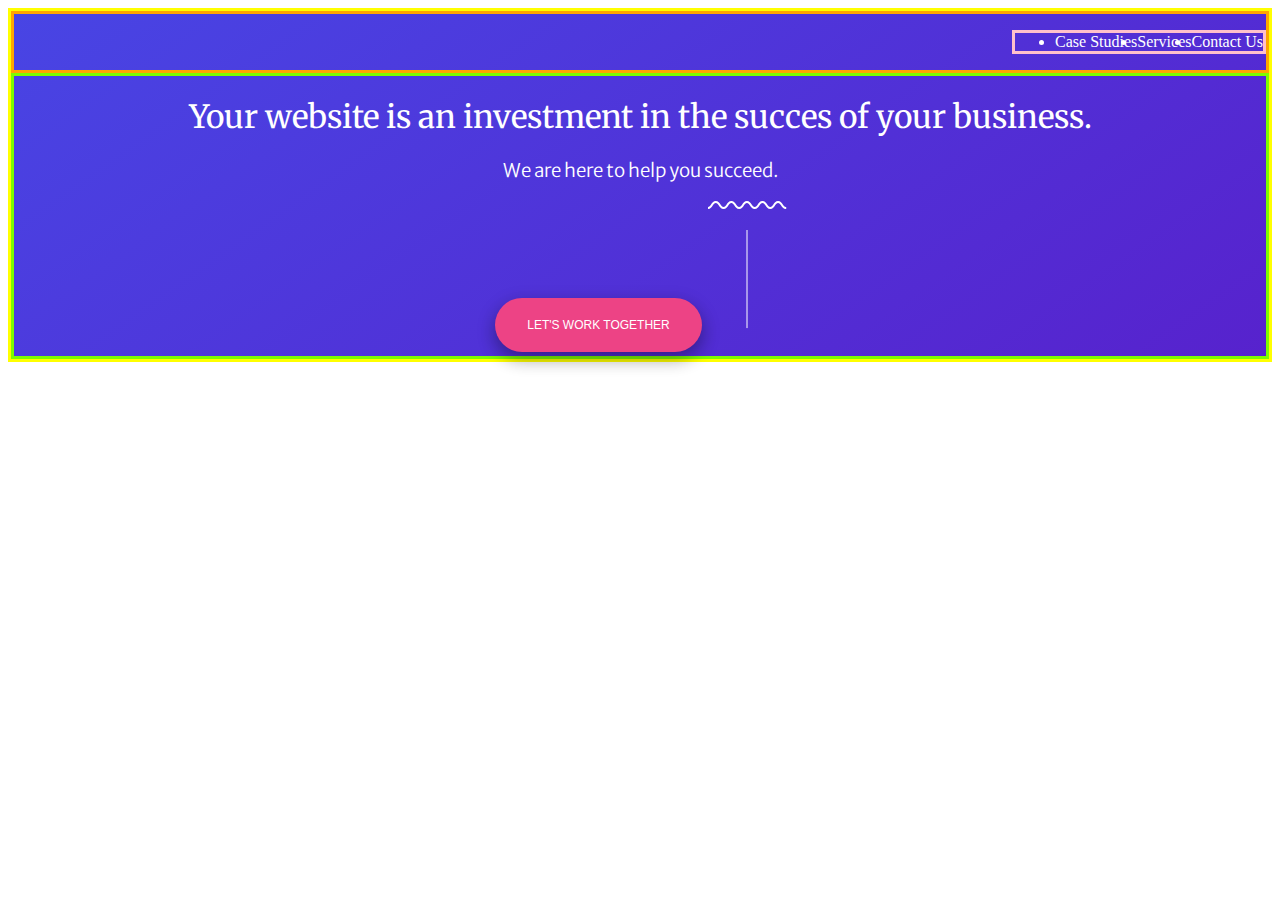
==== index.html @ 601d2683 "header-styling" ====
<!DOCTYPE html>
<html lang="en">
<head>
    <meta charset="UTF-8">
    <link rel="stylesheet" href="styles.css">
</head>
<body>
<header class="header-outer-container">
    <nav class="header-nav-inner-container">
        <ul>
            <li>Case Studies</li>
            <li>Services</li>
            <li>Contact Us</li>
        </ul>
    </nav>
    <div class="header-title-inner-container">
        <h1> Your website is an investment in the succes of your business.</h1>
        <h3> We are here to help you succeed.</h3>
        <button>Let's work together</button>
        <img src="assets-for-concept/squiggle_line_stripe.svg">
    </div>
</header>

</body>
</html>
---- styles.css ----
/* Paars #5722CD;
Blauw #4845E4;
Roze #ED4385;
Zwart #0C0C0C (voor standaard tekst);
Lichtpaars #F2F0FF (voor de grote zwevende woorden, zoals "hello" en "services") Uitzonderingen:
Lichtgrijs #F3F6F9 (voor de achtergrond van de projecten)
Grijs #7A7A7A (voor de service-tegel tekst);
////////////////////////*/
@import url('https://fonts.googleapis.com/css2?family=Merriweather+Sans:wght@300&family=Merriweather:wght@300;400&family=Roboto:wght@100;300;400;500;700&display=swap');

* {
    box-sizing: border-box;
}
/* -------------------------- G L O B A L ------------------------ */
h1 {
    font-family: 'Merriweather', serif;
    font-weight: 400;
}

h3 {
    font-family: Merriweather Sans, sans-serif;
    font-weight: 300;
}
text {
    font-family: 'Roboto', sans-serif;
}

button {
    background-color: #ED4385;
    color: white;
    text-transform: uppercase;
    text-align: center;
    text-decoration: none;
    font-size: 12px;
    border: none;
    border-radius: 50px;
    box-shadow: 0 8px 16px 0 rgba(0,0,0,0.2), 0 6px 20px 0 rgba(0,0,0,0.19);
    padding: 20px 32px;
    margin: 4px 2px;
    display: inline-block;
    cursor: pointer;
}

button:hover {
    background-color: white;
    color: #ED4385;
}
/* ----------------------------- A R E A S -------------------------*/
/* ------------ header/nav -------------*/

header {
    background: linear-gradient(145deg, rgba(72,69,228,1) 0%, rgba(87,34,205,1) 100%);
    width: 100%;
    border: solid yellow;
}

nav {
    color: white;

    display: flex;
    flex-direction: column;
    justify-content: center;
    align-items: flex-end;
    border: solid orange;
}

ul {
    display: flex;
    flex-direction: row;
    justify-content: space-around;
    border:solid pink;
}
.header-title-inner-container {
    text-align: center;
    color: white;
    border: solid lawngreen;
}

/* ------------ introduction -------------*/


/* ------------ projects -------------*/


/* ------------ services -------------*/


/* ------------ form -------------*/


/* ------------ footer -------------*/


/* ------------------------------- Media Queries -------------------------------- */
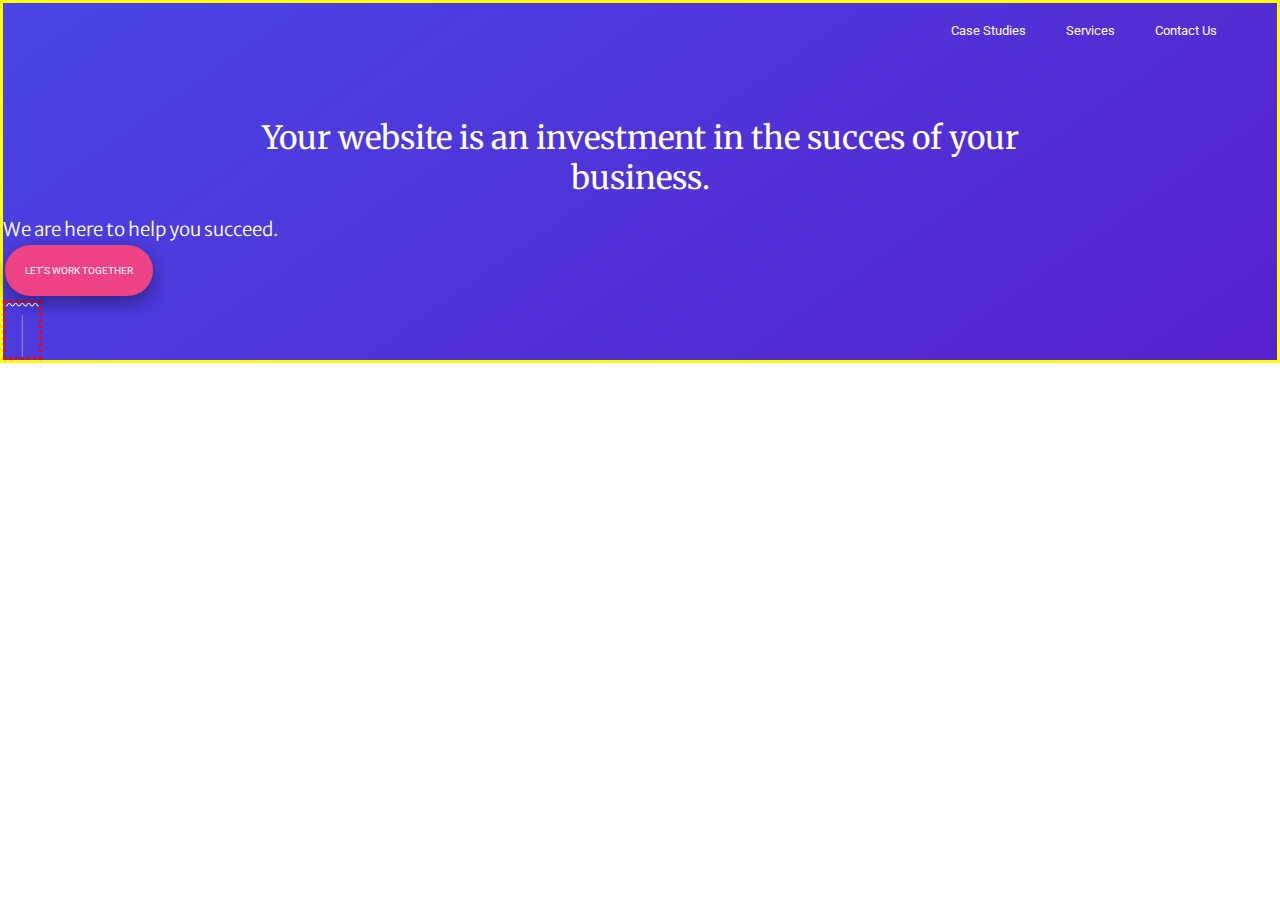
==== commit dd2a1294: "nav-done" ====
--- a/index.html
+++ b/index.html
@@ -8,16 +8,17 @@
 <header class="header-outer-container">
     <nav class="header-nav-inner-container">
         <ul>
-            <li>Case Studies</li>
-            <li>Services</li>
-            <li>Contact Us</li>
+            <li><a href="#case-studies"> Case Studies </a></li>
+            <li><a href="#services"> Services </a></li>
+            <li><a href="#contact"> Contact Us </a></li>
         </ul>
     </nav>
     <div class="header-title-inner-container">
         <h1> Your website is an investment in the succes of your business.</h1>
         <h3> We are here to help you succeed.</h3>
-        <button>Let's work together</button>
-        <img src="assets-for-concept/squiggle_line_stripe.svg">
+        <button><a href="#work-together-form"> Let's work together </a></button>
+
+        <img class="squiggle" src="assets-for-concept/squiggle_line_stripe.svg" alt="squiggle line with vertical stripe underneath">
     </div>
 </header>
 
--- a/styles.css
+++ b/styles.css
@@ -10,19 +10,21 @@
 
 * {
     box-sizing: border-box;
+    font-family: 'Roboto', Verdana, sans-serif;
+    margin: 0;
+    padding: 0;
 }
 /* -------------------------- G L O B A L ------------------------ */
 h1 {
-    font-family: 'Merriweather', serif;
+    font-family: 'Merriweather', Georgia, serif;
     font-weight: 400;
+    padding: 60px 20% 20px 20%;
+    text-align: center;
 }
 
 h3 {
-    font-family: Merriweather Sans, sans-serif;
+    font-family: Merriweather Sans, Verdana, sans-serif;
     font-weight: 300;
-}
-text {
-    font-family: 'Roboto', sans-serif;
 }
 
 button {
@@ -35,15 +37,13 @@
     border: none;
     border-radius: 50px;
     box-shadow: 0 8px 16px 0 rgba(0,0,0,0.2), 0 6px 20px 0 rgba(0,0,0,0.19);
-    padding: 20px 32px;
     margin: 4px 2px;
     display: inline-block;
     cursor: pointer;
 }
 
 button:hover {
-    background-color: white;
-    color: #ED4385;
+    background-color: rgba(237, 67, 133, 0.5);
 }
 /* ----------------------------- A R E A S -------------------------*/
 /* ------------ header/nav -------------*/
@@ -54,26 +54,47 @@
     border: solid yellow;
 }
 
-nav {
-    color: white;
-
-    display: flex;
-    flex-direction: column;
-    justify-content: center;
-    align-items: flex-end;
-    border: solid orange;
-}
+/*nav {*/
+/*    color: white;*/
+/*    display: flex;*/
+/*    flex-direction: column;*/
+/*    justify-content: center;*/
+/*    align-items: flex-end;*/
+/*    border: solid orange;*/
+/*}*/
 
 ul {
     display: flex;
     flex-direction: row;
-    justify-content: space-around;
-    border:solid pink;
+    justify-content: flex-end;
+    list-style-type: none;
+    padding-right: 40px;
+    /*border: solid orchid;*/
 }
+a {
+    color: white;
+    text-decoration: none;
+    font-size: smaller;
+    display: flex;
+    flex-direction: column;
+    justify-content: space-between;
+    padding: 20px;
+    /*border: dotted deepskyblue;*/
+}
+
 .header-title-inner-container {
-    text-align: center;
+
     color: white;
-    border: solid lawngreen;
+    /*border: solid lawngreen;*/
+}
+
+.squiggle {
+    display: flex;
+    flex-direction: column;
+    align-content: center;
+    max-height: 60px;
+    max-width: 80px;
+    border: dotted red;
 }
 
 /* ------------ introduction -------------*/
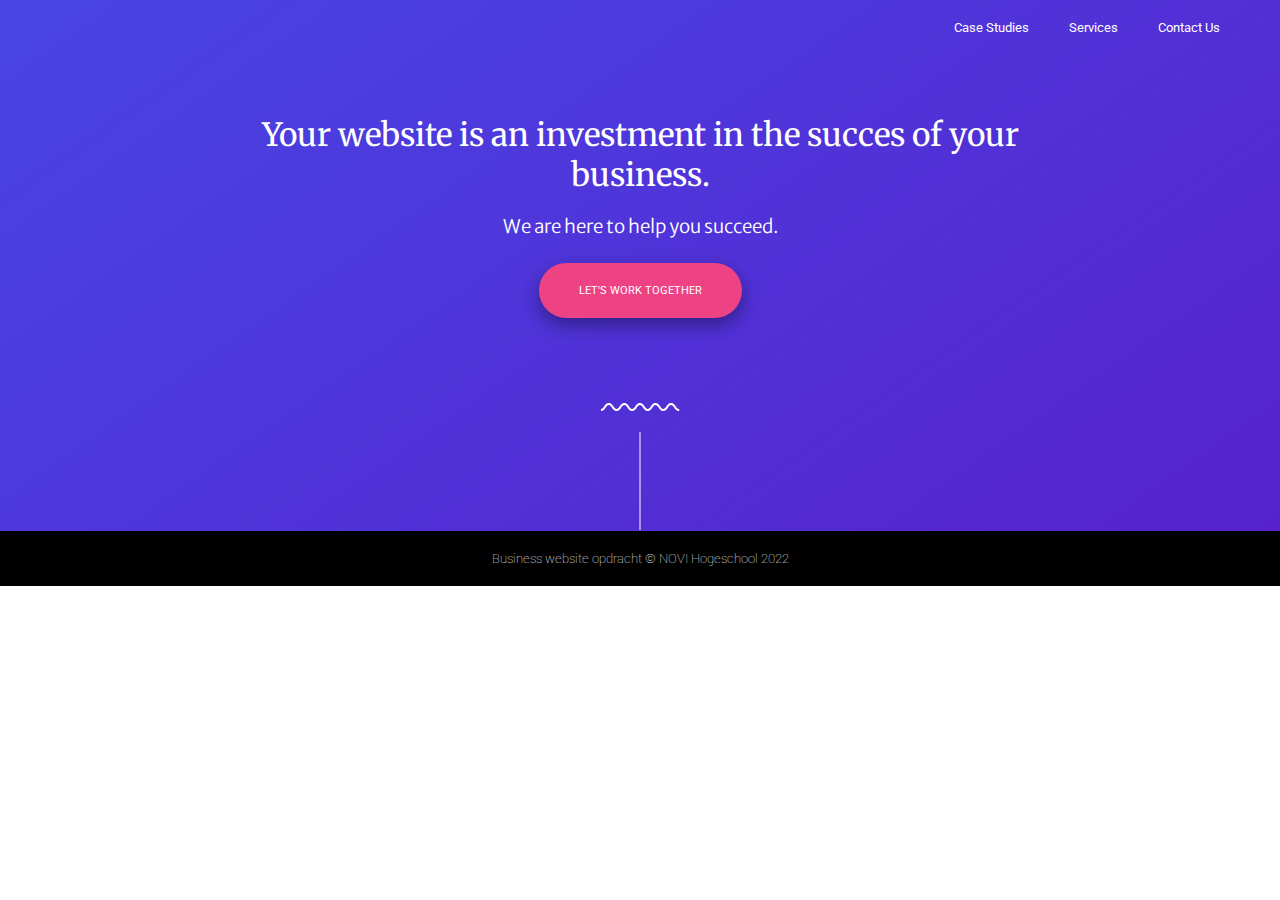
==== commit d7459c50: "footer-done" ====
--- a/index.html
+++ b/index.html
@@ -17,10 +17,12 @@
         <h1> Your website is an investment in the succes of your business.</h1>
         <h3> We are here to help you succeed.</h3>
         <button><a href="#work-together-form"> Let's work together </a></button>
-
         <img class="squiggle" src="assets-for-concept/squiggle_line_stripe.svg" alt="squiggle line with vertical stripe underneath">
     </div>
 </header>
 
+<main>
+   <footer>Business website opdracht © NOVI Hogeschool 2022</footer>
+</main>
 </body>
 </html>--- a/styles.css
+++ b/styles.css
@@ -6,7 +6,7 @@
 Lichtgrijs #F3F6F9 (voor de achtergrond van de projecten)
 Grijs #7A7A7A (voor de service-tegel tekst);
 ////////////////////////*/
-@import url('https://fonts.googleapis.com/css2?family=Merriweather+Sans:wght@300&family=Merriweather:wght@300;400&family=Roboto:wght@100;300;400;500;700&display=swap');
+@import url('https://fonts.googleapis.com/css2?family=Merriweather+Sans:wght@200;300&family=Merriweather:wght@300;400&family=Roboto:wght@100;300;400;500;700&display=swap');
 
 * {
     box-sizing: border-box;
@@ -24,7 +24,8 @@
 
 h3 {
     font-family: Merriweather Sans, Verdana, sans-serif;
-    font-weight: 300;
+    font-weight: 200;
+    text-align: center;
 }
 
 button {
@@ -33,13 +34,13 @@
     text-transform: uppercase;
     text-align: center;
     text-decoration: none;
-    font-size: 12px;
+    border-radius: 50px;
     border: none;
-    border-radius: 50px;
     box-shadow: 0 8px 16px 0 rgba(0,0,0,0.2), 0 6px 20px 0 rgba(0,0,0,0.19);
-    margin: 4px 2px;
-    display: inline-block;
+    margin: 25px;
+    padding: 1px 20px;
     cursor: pointer;
+    /*border: dotted lightseagreen;*/
 }
 
 button:hover {
@@ -51,7 +52,7 @@
 header {
     background: linear-gradient(145deg, rgba(72,69,228,1) 0%, rgba(87,34,205,1) 100%);
     width: 100%;
-    border: solid yellow;
+    /*border: solid yellow;*/
 }
 
 /*nav {*/
@@ -71,6 +72,7 @@
     padding-right: 40px;
     /*border: solid orchid;*/
 }
+
 a {
     color: white;
     text-decoration: none;
@@ -83,18 +85,16 @@
 }
 
 .header-title-inner-container {
-
     color: white;
+    display: flex;
+    flex-direction: column;
+    align-items: center;
     /*border: solid lawngreen;*/
 }
 
 .squiggle {
-    display: flex;
-    flex-direction: column;
-    align-content: center;
-    max-height: 60px;
-    max-width: 80px;
-    border: dotted red;
+    margin-top: 60px;
+    /*border: dotted red;*/
 }
 
 /* ------------ introduction -------------*/
@@ -110,6 +110,13 @@
 
 
 /* ------------ footer -------------*/
-
+footer {
+    background-color: black;
+    color: white;
+    text-align: center;
+    font-size: small;
+    font-weight: 100;
+    padding: 20px
+}
 
 /* ------------------------------- Media Queries -------------------------------- */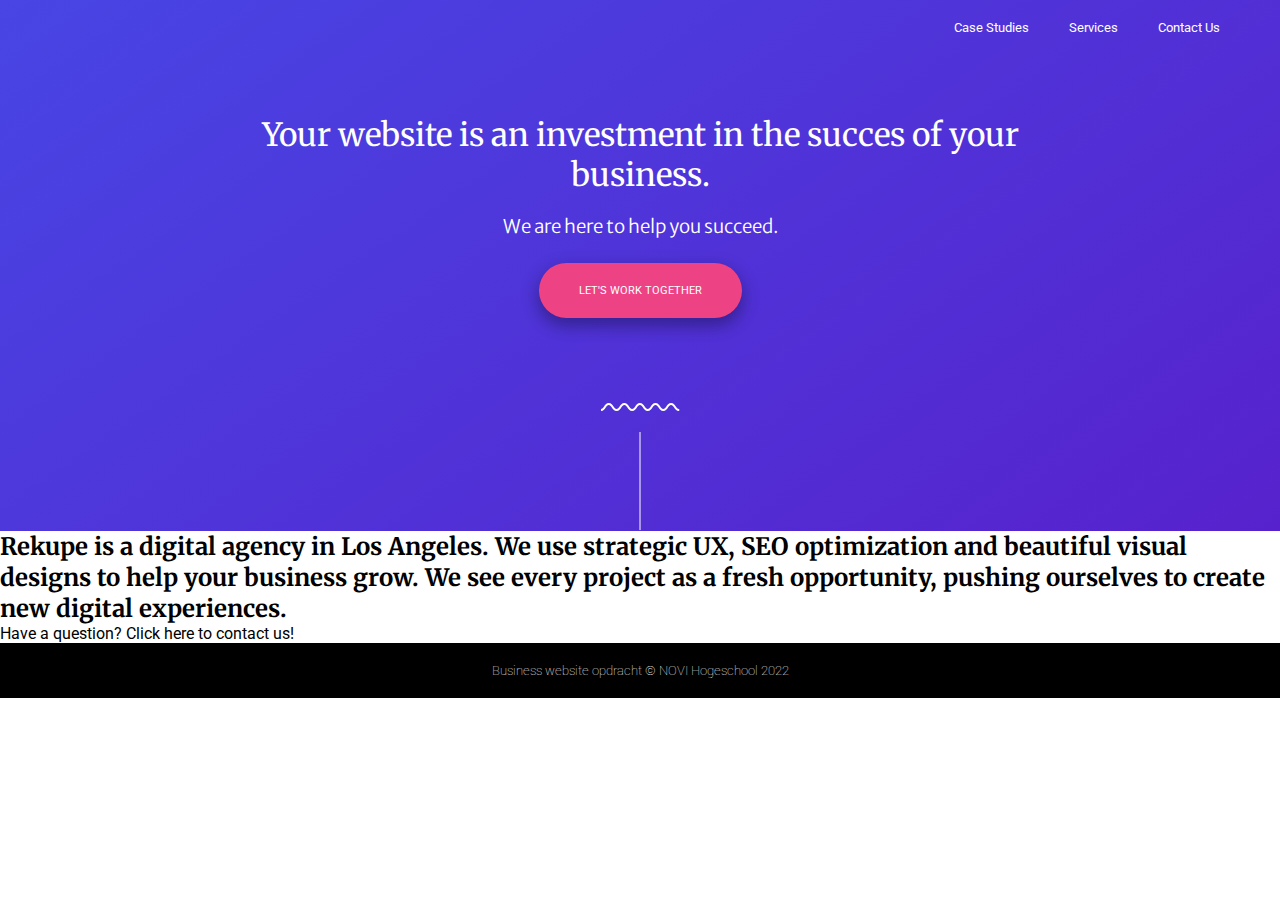
==== commit 30584806: "hello" ====
--- a/index.html
+++ b/index.html
@@ -8,20 +8,23 @@
 <header class="header-outer-container">
     <nav class="header-nav-inner-container">
         <ul>
-            <li><a href="#case-studies"> Case Studies </a></li>
-            <li><a href="#services"> Services </a></li>
-            <li><a href="#contact"> Contact Us </a></li>
+            <li><a class="a-nav" href="#case-studies"> Case Studies </a></li>
+            <li><a class="a-nav" href="#services"> Services </a></li>
+            <li><a class="a-nav" href="#contact"> Contact Us </a></li>
         </ul>
     </nav>
     <div class="header-title-inner-container">
         <h1> Your website is an investment in the succes of your business.</h1>
         <h3> We are here to help you succeed.</h3>
-        <button><a href="#work-together-form"> Let's work together </a></button>
+        <button type="button"><a class="a-nav" href="#work-together-form"> Let's work together </a></button>
         <img class="squiggle" src="assets-for-concept/squiggle_line_stripe.svg" alt="squiggle line with vertical stripe underneath">
     </div>
 </header>
 
 <main>
+    <section class="hello">
+       <h2>Rekupe is a digital agency in Los Angeles. We use strategic UX, SEO optimization and beautiful visual designs to help your business grow. We see every project as a fresh opportunity, pushing ourselves to create new digital experiences.</h2>  Have a question? Click here to contact us!
+    </section>
    <footer>Business website opdracht © NOVI Hogeschool 2022</footer>
 </main>
 </body>
--- a/styles.css
+++ b/styles.css
@@ -20,6 +20,10 @@
     font-weight: 400;
     padding: 60px 20% 20px 20%;
     text-align: center;
+}
+
+h2 {
+    font-family: 'Merriweather', Georgia, serif;
 }
 
 h3 {
@@ -73,7 +77,7 @@
     /*border: solid orchid;*/
 }
 
-a {
+.a-nav {
     color: white;
     text-decoration: none;
     font-size: smaller;
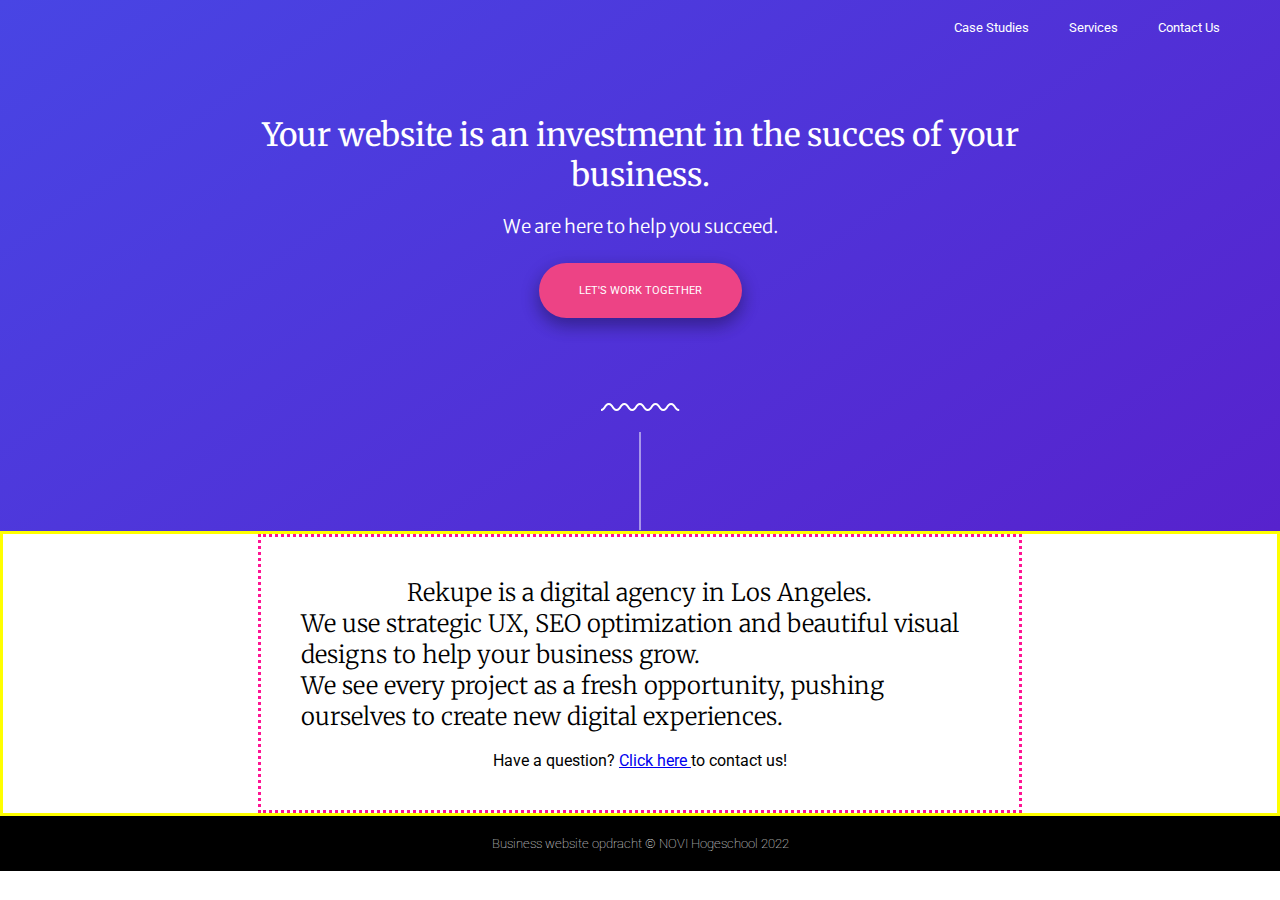
==== commit 1438c418: "hello-2" ====
--- a/index.html
+++ b/index.html
@@ -22,10 +22,20 @@
 </header>
 
 <main>
-    <section class="hello">
-       <h2>Rekupe is a digital agency in Los Angeles. We use strategic UX, SEO optimization and beautiful visual designs to help your business grow. We see every project as a fresh opportunity, pushing ourselves to create new digital experiences.</h2>  Have a question? Click here to contact us!
+    <section class="section-hello-outer-container">
+       <div class="section-hello-inner-container">
+           <h2>Rekupe is a digital agency in Los Angeles. </h2>
+           <h2>We use strategic UX, SEO optimization and beautiful visual designs to help your business grow.</h2>
+           <h2>We see every project as a fresh opportunity, pushing ourselves to create new digital experiences.</h2>
+           <br>
+           <p> Have a question?  <a href="contact">Click here </a>to contact us! </p>
+       </div>
     </section>
-   <footer>Business website opdracht © NOVI Hogeschool 2022</footer>
+
+
 </main>
+
+<footer>Business website opdracht © NOVI Hogeschool 2022</footer>
+
 </body>
 </html>--- a/styles.css
+++ b/styles.css
@@ -24,6 +24,7 @@
 
 h2 {
     font-family: 'Merriweather', Georgia, serif;
+    font-weight: 300;
 }
 
 h3 {
@@ -91,6 +92,7 @@
 .header-title-inner-container {
     color: white;
     display: flex;
+    flex-basis: 50%;
     flex-direction: column;
     align-items: center;
     /*border: solid lawngreen;*/
@@ -103,7 +105,22 @@
 
 /* ------------ introduction -------------*/
 
+.section-hello-outer-container {
+    display: flex;
+    flex-direction: row;
+    justify-content: center;
+    border: solid yellow;
+}
 
+.section-hello-inner-container {
+    display: flex;
+    flex-direction: column;
+    align-items: center;
+    flex-basis: 60%;
+    padding: 40px;
+    /*margin: 40px;*/
+    border: dotted deeppink;
+}
 /* ------------ projects -------------*/
 
 
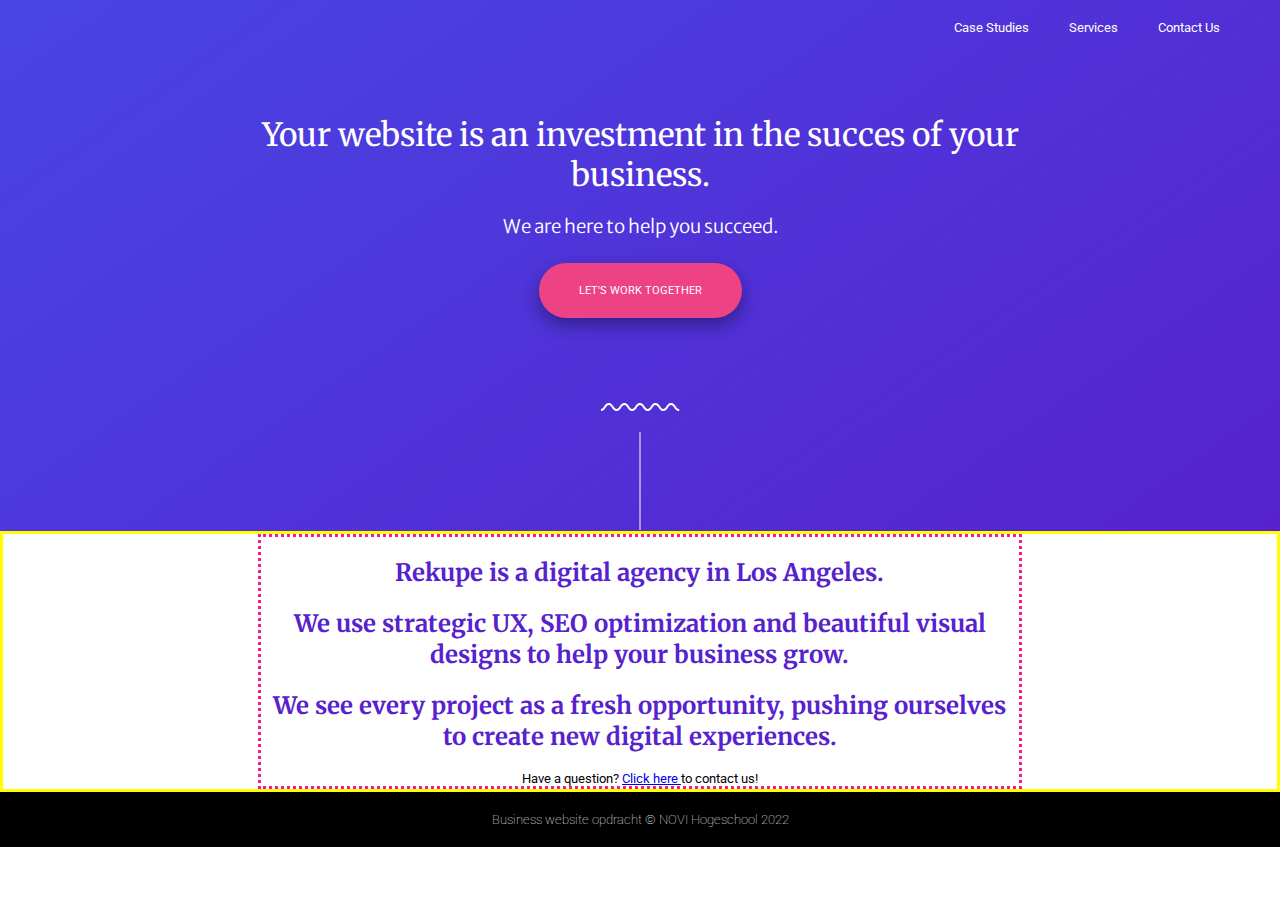
==== commit f6143aae: "hello-done" ====
--- a/index.html
+++ b/index.html
@@ -28,7 +28,7 @@
            <h2>We use strategic UX, SEO optimization and beautiful visual designs to help your business grow.</h2>
            <h2>We see every project as a fresh opportunity, pushing ourselves to create new digital experiences.</h2>
            <br>
-           <p> Have a question?  <a href="contact">Click here </a>to contact us! </p>
+           <p class="small-text"> Have a question?  <a href="contact">Click here </a>to contact us! </p>
        </div>
     </section>
 
--- a/styles.css
+++ b/styles.css
@@ -24,13 +24,25 @@
 
 h2 {
     font-family: 'Merriweather', Georgia, serif;
-    font-weight: 300;
+    font-weight: bold;
+    /*font-style: initial;*/
+    /*font-size: small;*/
+    text-align: center;
+    padding-top: 20px;
+
+    color: #5722CD;
 }
 
 h3 {
     font-family: Merriweather Sans, Verdana, sans-serif;
     font-weight: 200;
     text-align: center;
+}
+
+.small-text {
+    font-family: Roboto, Verdana, sans-serif;
+    /*font-weight: bold;*/
+    font-size: small;
 }
 
 button {
@@ -92,7 +104,7 @@
 .header-title-inner-container {
     color: white;
     display: flex;
-    flex-basis: 50%;
+    flex-basis: 60%;
     flex-direction: column;
     align-items: center;
     /*border: solid lawngreen;*/
@@ -117,7 +129,7 @@
     flex-direction: column;
     align-items: center;
     flex-basis: 60%;
-    padding: 40px;
+    /*padding: 40px;*/
     /*margin: 40px;*/
     border: dotted deeppink;
 }
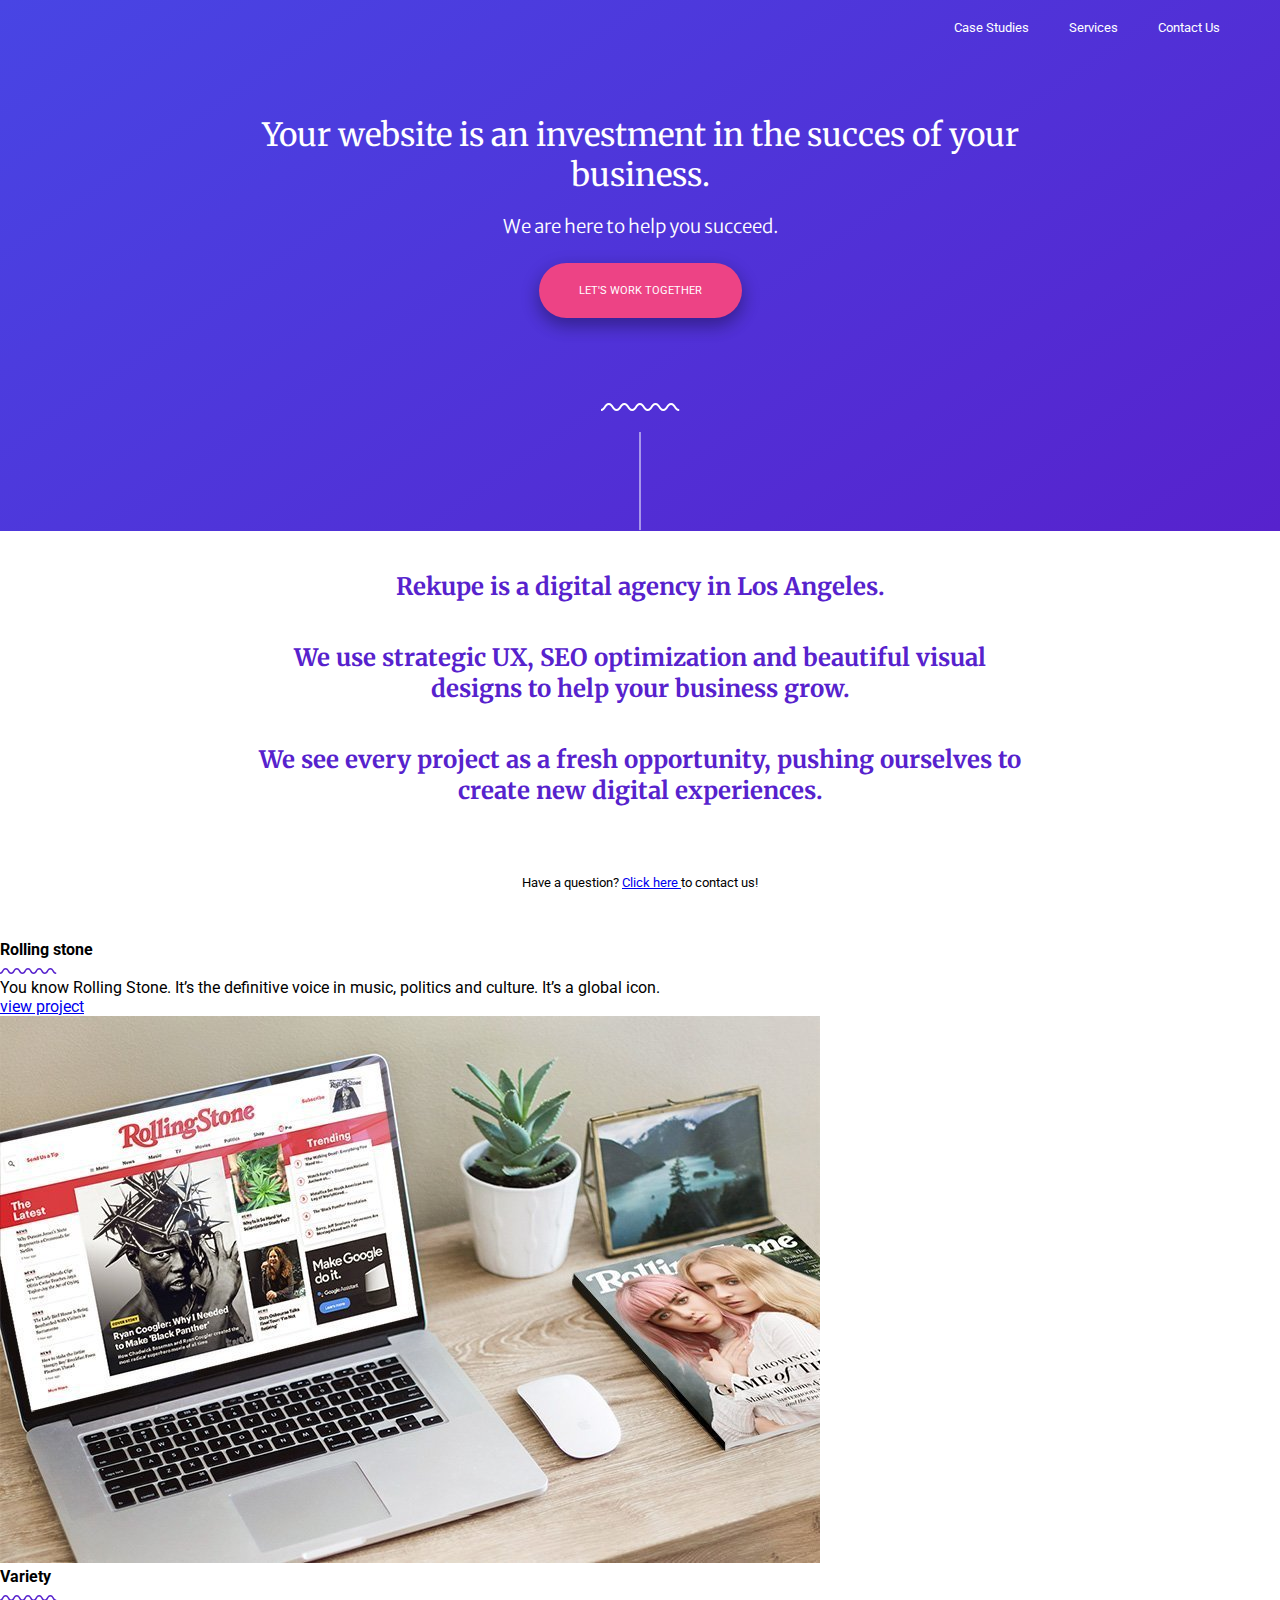
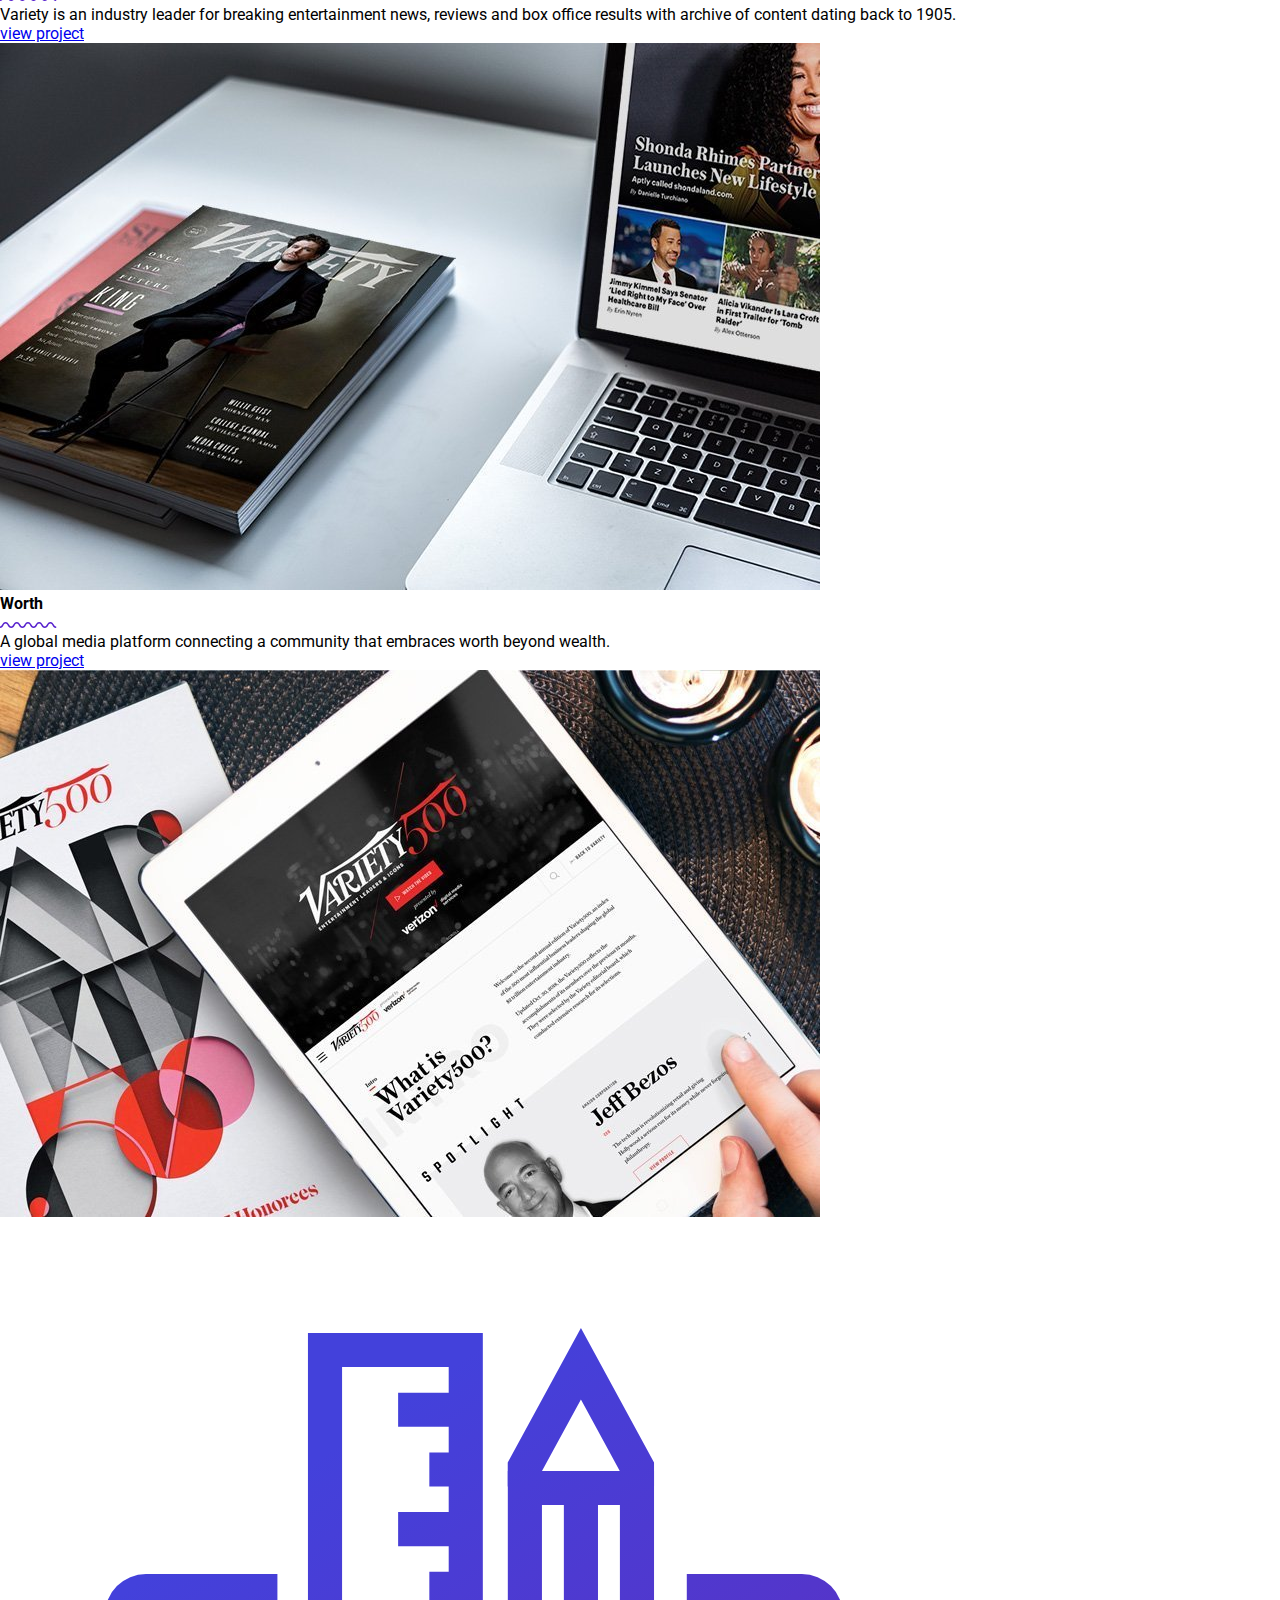
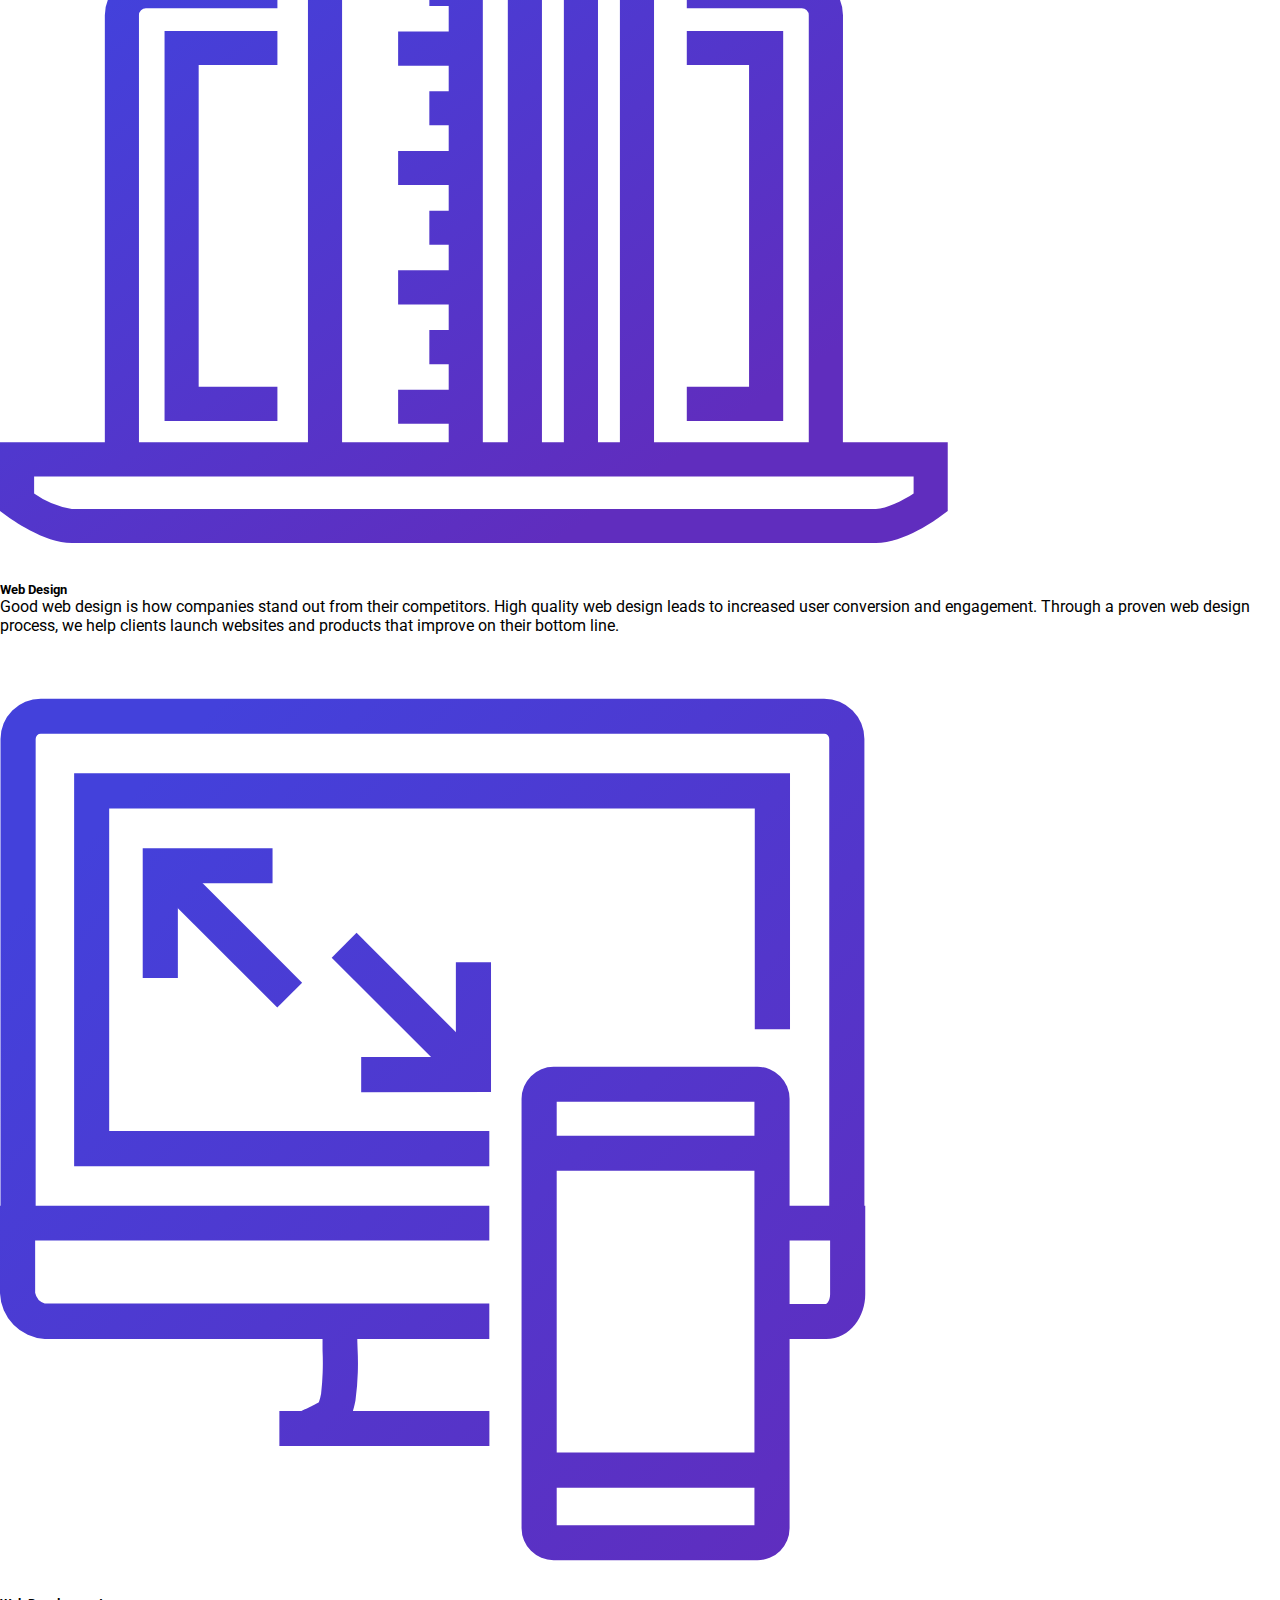
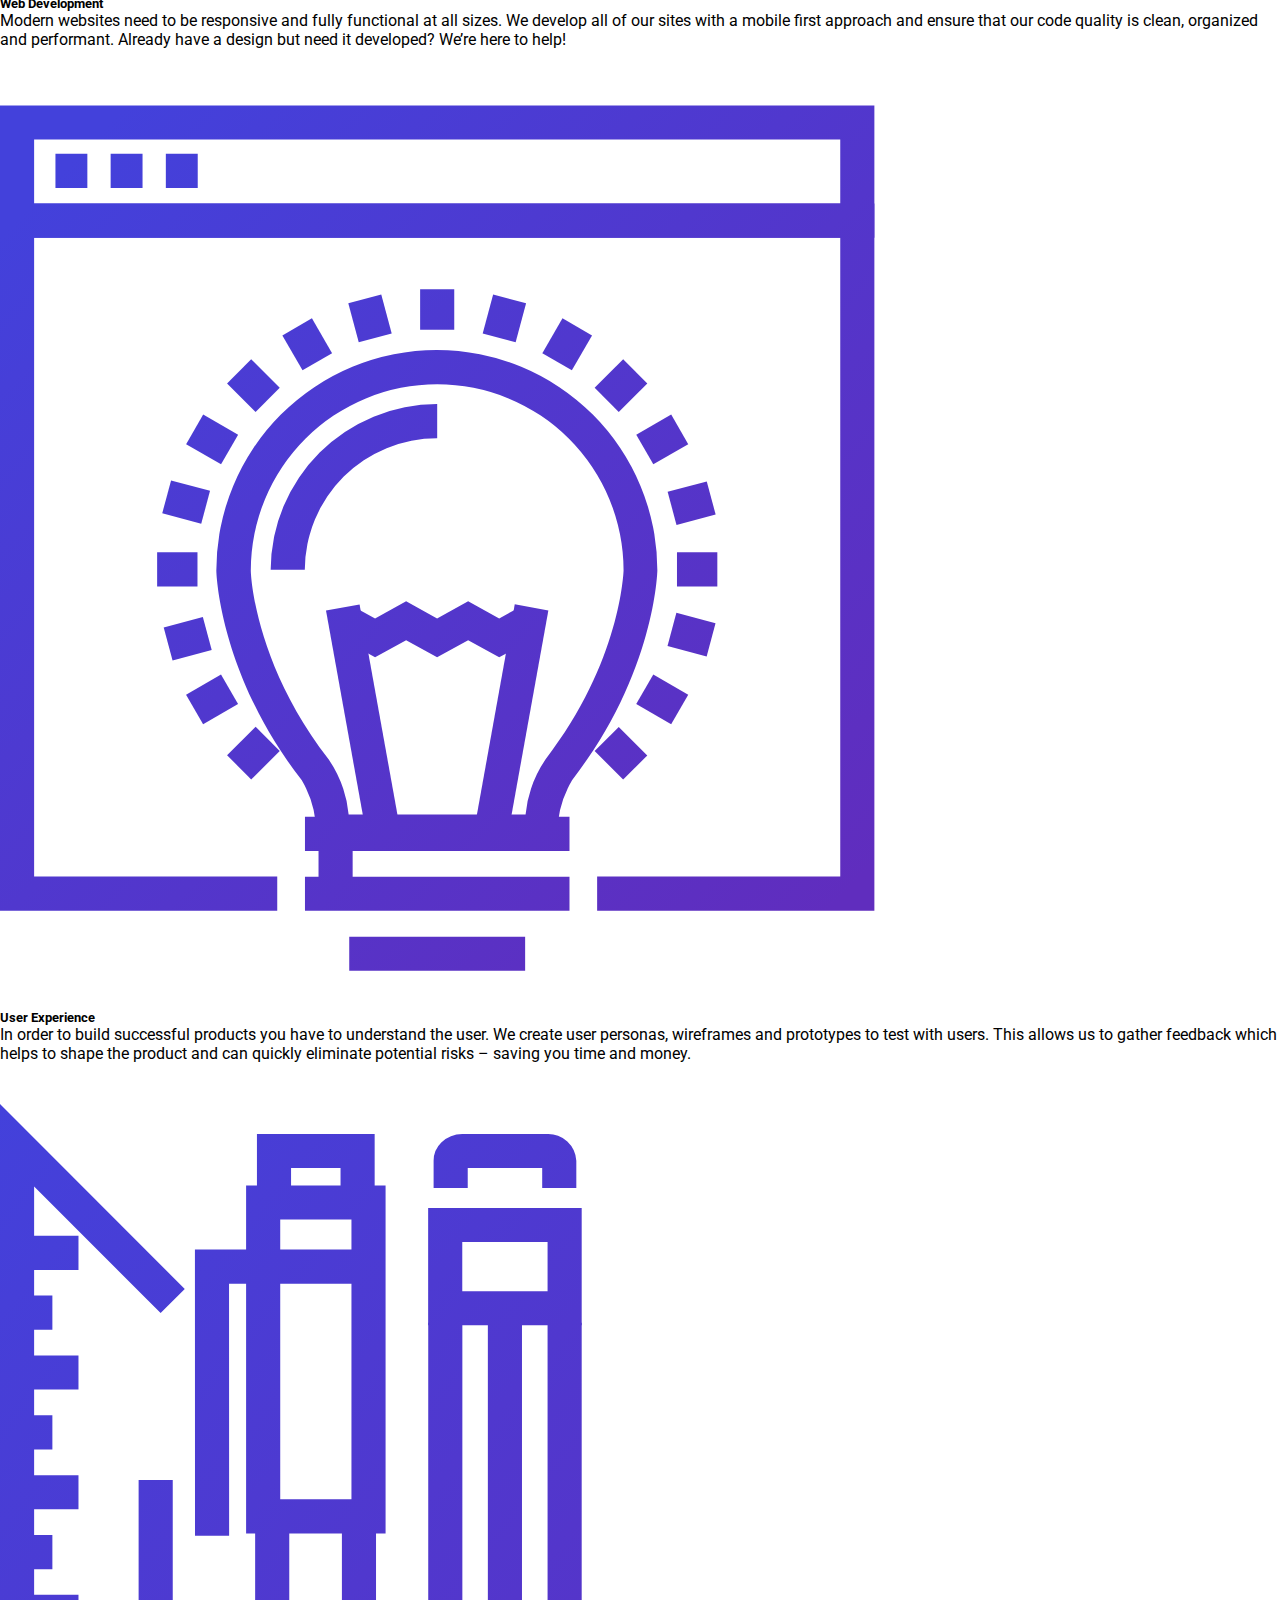
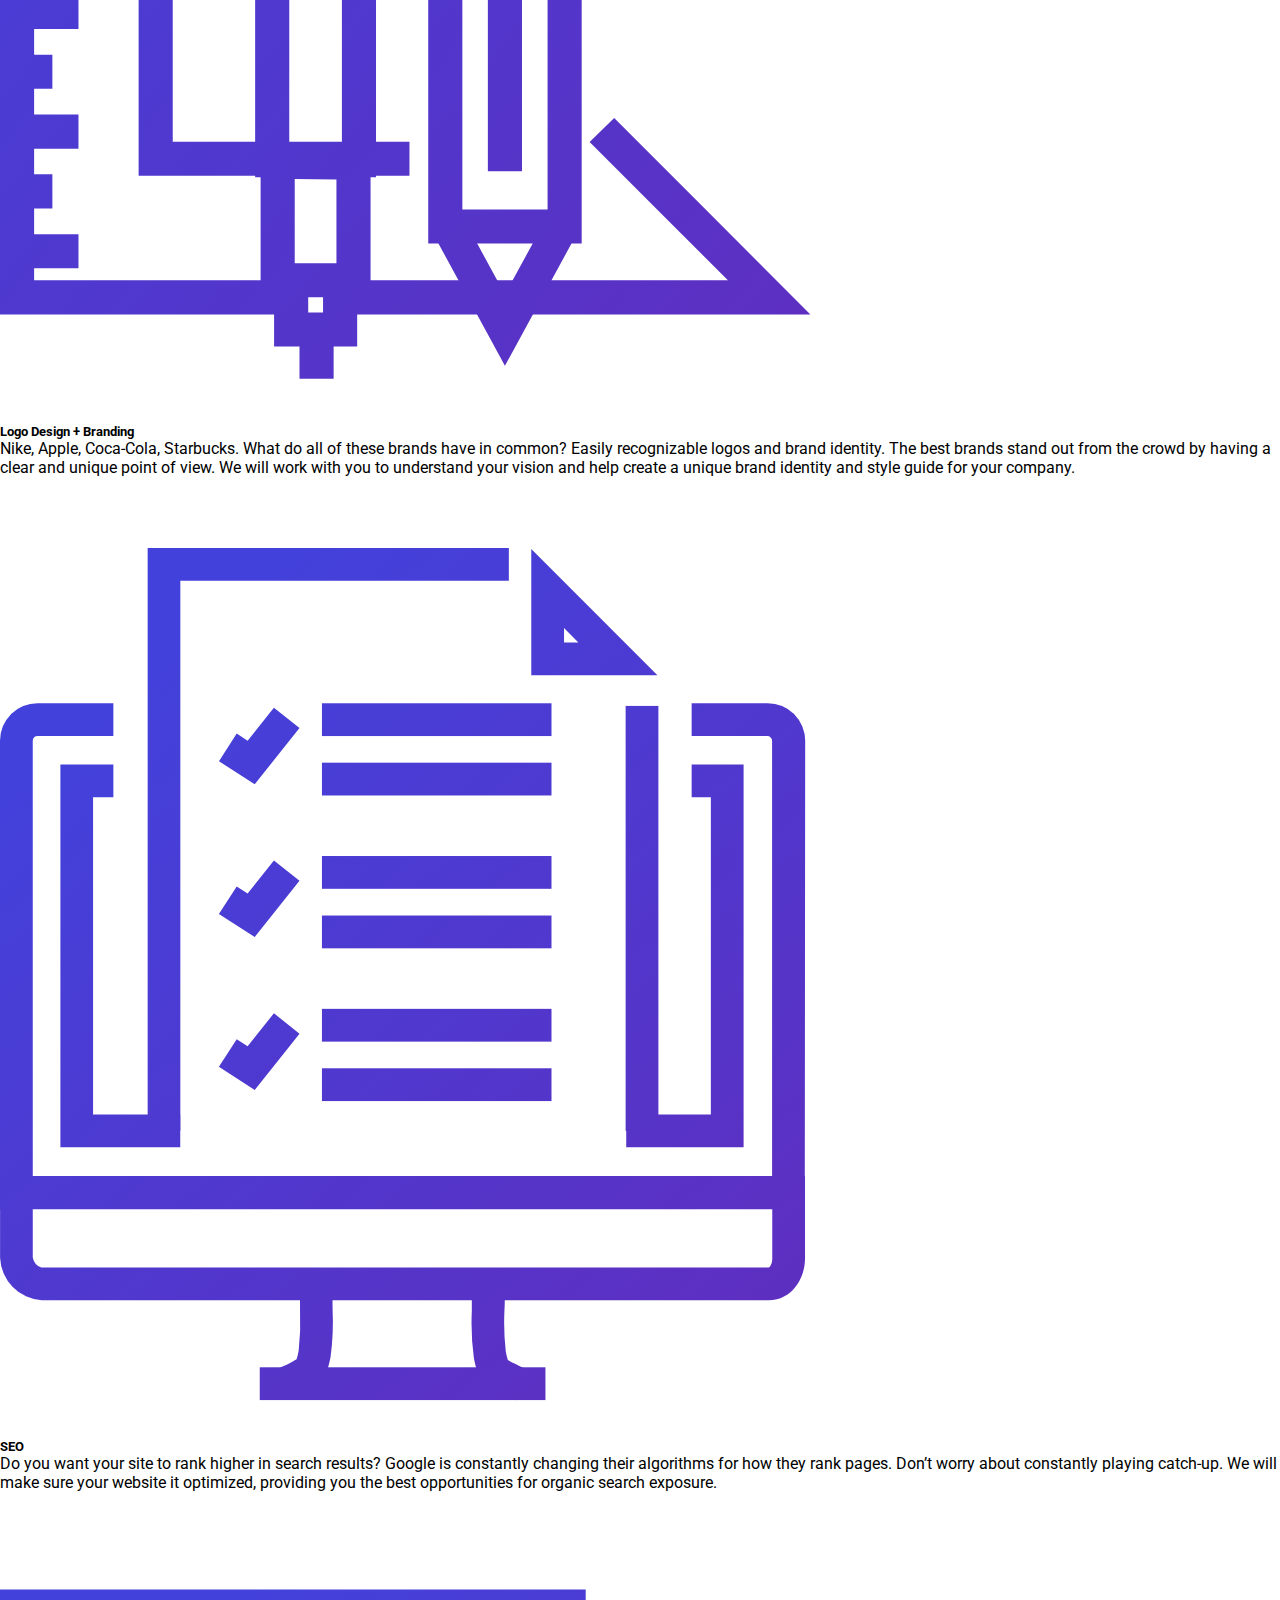
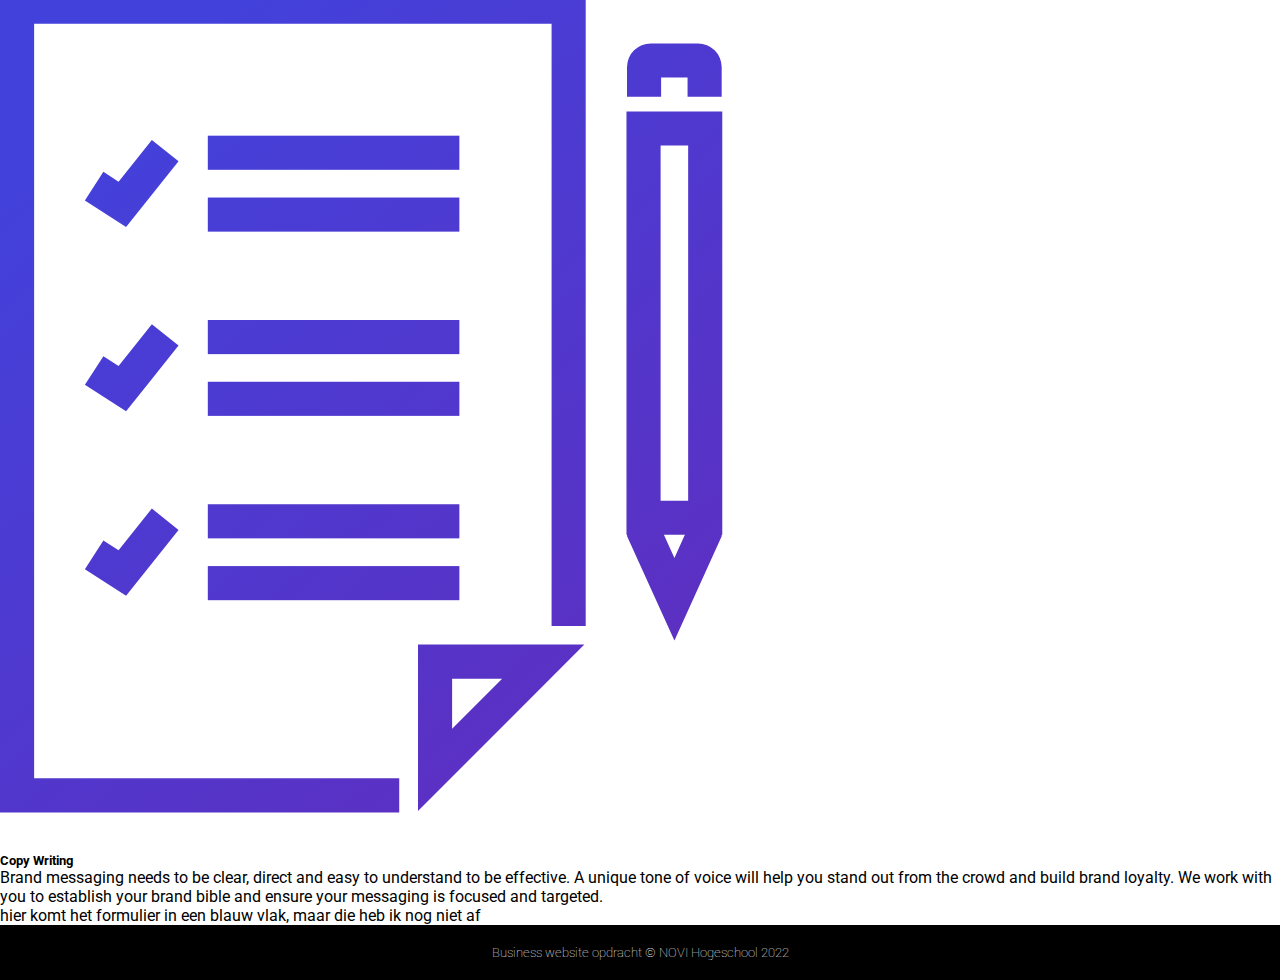
==== commit c8e7cb4f: "html-services-and-projects-done" ====
--- a/index.html
+++ b/index.html
@@ -3,6 +3,7 @@
 <head>
     <meta charset="UTF-8">
     <link rel="stylesheet" href="styles.css">
+    <title>Variety projects</title>
 </head>
 <body>
 <header class="header-outer-container">
@@ -16,11 +17,12 @@
     <div class="header-title-inner-container">
         <h1> Your website is an investment in the succes of your business.</h1>
         <h3> We are here to help you succeed.</h3>
-        <button type="button"><a class="a-nav" href="#work-together-form"> Let's work together </a></button>
+        <button type="button"><a class="a-nav" href="#contact"> Let's work together </a></button>
         <img class="squiggle" src="assets-for-concept/squiggle_line_stripe.svg" alt="squiggle line with vertical stripe underneath">
     </div>
 </header>
 
+<!--WITTE VLAK MET PAARSE TEKST EN EEN LINKJE ONDERIN-->
 <main>
     <section class="section-hello-outer-container">
        <div class="section-hello-inner-container">
@@ -28,11 +30,87 @@
            <h2>We use strategic UX, SEO optimization and beautiful visual designs to help your business grow.</h2>
            <h2>We see every project as a fresh opportunity, pushing ourselves to create new digital experiences.</h2>
            <br>
-           <p class="small-text"> Have a question?  <a href="contact">Click here </a>to contact us! </p>
+           <p class="small-text"> Have a question?  <a href="#contact">Click here </a>to contact us! </p>
        </div>
     </section>
 
+<!--    GRIJZE VLAK MET 3 ARTICLES BESTAANDE UIT KOPJE, FRIEMEL, TEKST EN LINK OP LINKS EN EEN PLAATJE OP RECHTS OF ANDERSOM-->
+    <section id="case-studies" class="projects-outer-container">
+        <article class="projects-inner-container">
+            <div class="projects-text-box">
+                <h4>Rolling stone</h4>
+                <img src="assets-for-concept/squiggle_line.svg" alt="horizontal squiggle line">
+                <p>You know Rolling Stone. It’s the definitive voice in music, politics and culture. It’s a global icon.</p>
+                <a href="project-rs.html">view project</a>
+            </div>
+            <span class="projects-img-box">
+                <img src="assets-for-concept/work-image-01.jpeg" alt="laptop on workstation">
+            </span>
+        </article>
 
+        <article class="projects-inner-container">
+            <div class="projects-text-box">
+                <h4>Variety</h4>
+                <img src="assets-for-concept/squiggle_line.svg" alt="horizontal squiggle line">
+                <p>Variety is an industry leader for breaking entertainment news, reviews and box office results with archive of content dating back to 1905.</p>
+                <a href="project-v.html">view project</a>
+            </div>
+            <span class="projects-img-box">
+                <img src="assets-for-concept/work-image-02.jpeg" alt="paper pages and part of laptop">
+            </span>
+        </article>
+
+        <article class="projects-inner-container">
+            <div class="projects-text-box">
+                <h4>Worth</h4>
+                <img src="assets-for-concept/squiggle_line.svg" alt="horizontal squiggle line">
+                <p>A global media platform connecting a community that embraces worth beyond wealth.</p>
+                <a href="project-w.html">view project</a>
+            </div>
+            <span class="projects-img-box">
+                <img src="assets-for-concept/work-image-03.jpeg" alt="paper pages variety 500">
+            </span>
+        </article>
+    </section>
+
+<!--    WITTE VLAK MET 6 BLAUW OMLIJNDE BOXJES MET TEKST EN EEN TEKENINGETJE-->
+    <section id="services">
+        <article>
+            <img src="assets-for-concept/icon_web-design.svg" alt="logo webdesign">
+            <h5>Web Design</h5>
+            <p>Good web design is how companies stand out from their competitors. High quality web design leads to increased user conversion and engagement. Through a proven web design process, we help clients launch websites and products that improve on their bottom line.</p>
+        </article>
+        <article>
+            <img src="assets-for-concept/icon_web-development.svg" alt="logo web development">
+            <h5>Web Development</h5>
+            <p>Modern websites need to be responsive and fully functional at all sizes. We develop all of our sites with a mobile first approach and ensure that our code quality is clean, organized and performant. Already have a design but need it developed? We’re here to help!</p>
+        </article>
+        <article>
+            <img src="assets-for-concept/icon_ux.svg" alt="logo user experience">
+            <h5>User Experience</h5>
+            <p>In order to build successful products you have to understand the user. We create user personas, wireframes and prototypes to test with users. This allows us to gather feedback which helps to shape the product and can quickly eliminate potential risks – saving you time and money.</p>
+        </article>
+        <article>
+            <img src="assets-for-concept/icon_graphic-design.svg" alt="logo graphic design">
+            <h5>Logo Design + Branding</h5>
+            <p>Nike, Apple, Coca-Cola, Starbucks. What do all of these brands have in common? Easily recognizable logos and brand identity. The best brands stand out from the crowd by having a clear and unique point of view. We will work with you to understand your vision and help create a unique brand identity and style guide for your company.</p>
+        </article>
+        <article>
+            <img src="assets-for-concept/icon_seo.svg" alt="logo seo">
+            <h5>SEO</h5>
+            <p>Do you want your site to rank higher in search results? Google is constantly changing their algorithms for how they rank pages. Don’t worry about constantly playing catch-up. We will make sure your website it optimized, providing you the best opportunities for organic search exposure.</p>
+        </article>
+        <article>
+            <img src="assets-for-concept/icon_copywriting.svg" alt="logo copy writing">
+            <h5>Copy Writing</h5>
+            <p>Brand messaging needs to be clear, direct and easy to understand to be effective. A unique tone of voice will help you stand out from the crowd and build brand loyalty. We work with you to establish your brand bible and ensure your messaging is focused and targeted.</p>
+        </article>
+
+    </section>
+<!--BLAUW VLAK MET EEN FORMULIER (3 VRAGEN) EN EEN SUBMIT BUTTON ERIN-->
+    <section id="contact">
+        <p>hier komt het formulier in een blauw vlak, maar die heb ik nog niet af</p>
+    </section>
 </main>
 
 <footer>Business website opdracht © NOVI Hogeschool 2022</footer>
--- a/styles.css
+++ b/styles.css
@@ -14,7 +14,9 @@
     margin: 0;
     padding: 0;
 }
+
 /* -------------------------- G L O B A L ------------------------ */
+
 h1 {
     font-family: 'Merriweather', Georgia, serif;
     font-weight: 400;
@@ -28,8 +30,7 @@
     /*font-style: initial;*/
     /*font-size: small;*/
     text-align: center;
-    padding-top: 20px;
-
+    padding-top: 40px;
     color: #5722CD;
 }
 
@@ -43,6 +44,7 @@
     font-family: Roboto, Verdana, sans-serif;
     /*font-weight: bold;*/
     font-size: small;
+    padding: 50px;
 }
 
 button {
@@ -63,6 +65,7 @@
 button:hover {
     background-color: rgba(237, 67, 133, 0.5);
 }
+
 /* ----------------------------- A R E A S -------------------------*/
 /* ------------ header/nav -------------*/
 
@@ -121,7 +124,7 @@
     display: flex;
     flex-direction: row;
     justify-content: center;
-    border: solid yellow;
+    /*border: solid yellow;*/
 }
 
 .section-hello-inner-container {
@@ -129,11 +132,11 @@
     flex-direction: column;
     align-items: center;
     flex-basis: 60%;
-    /*padding: 40px;*/
-    /*margin: 40px;*/
-    border: dotted deeppink;
+    /*border: dotted deeppink;*/
 }
+
 /* ------------ projects -------------*/
+
 
 
 /* ------------ services -------------*/
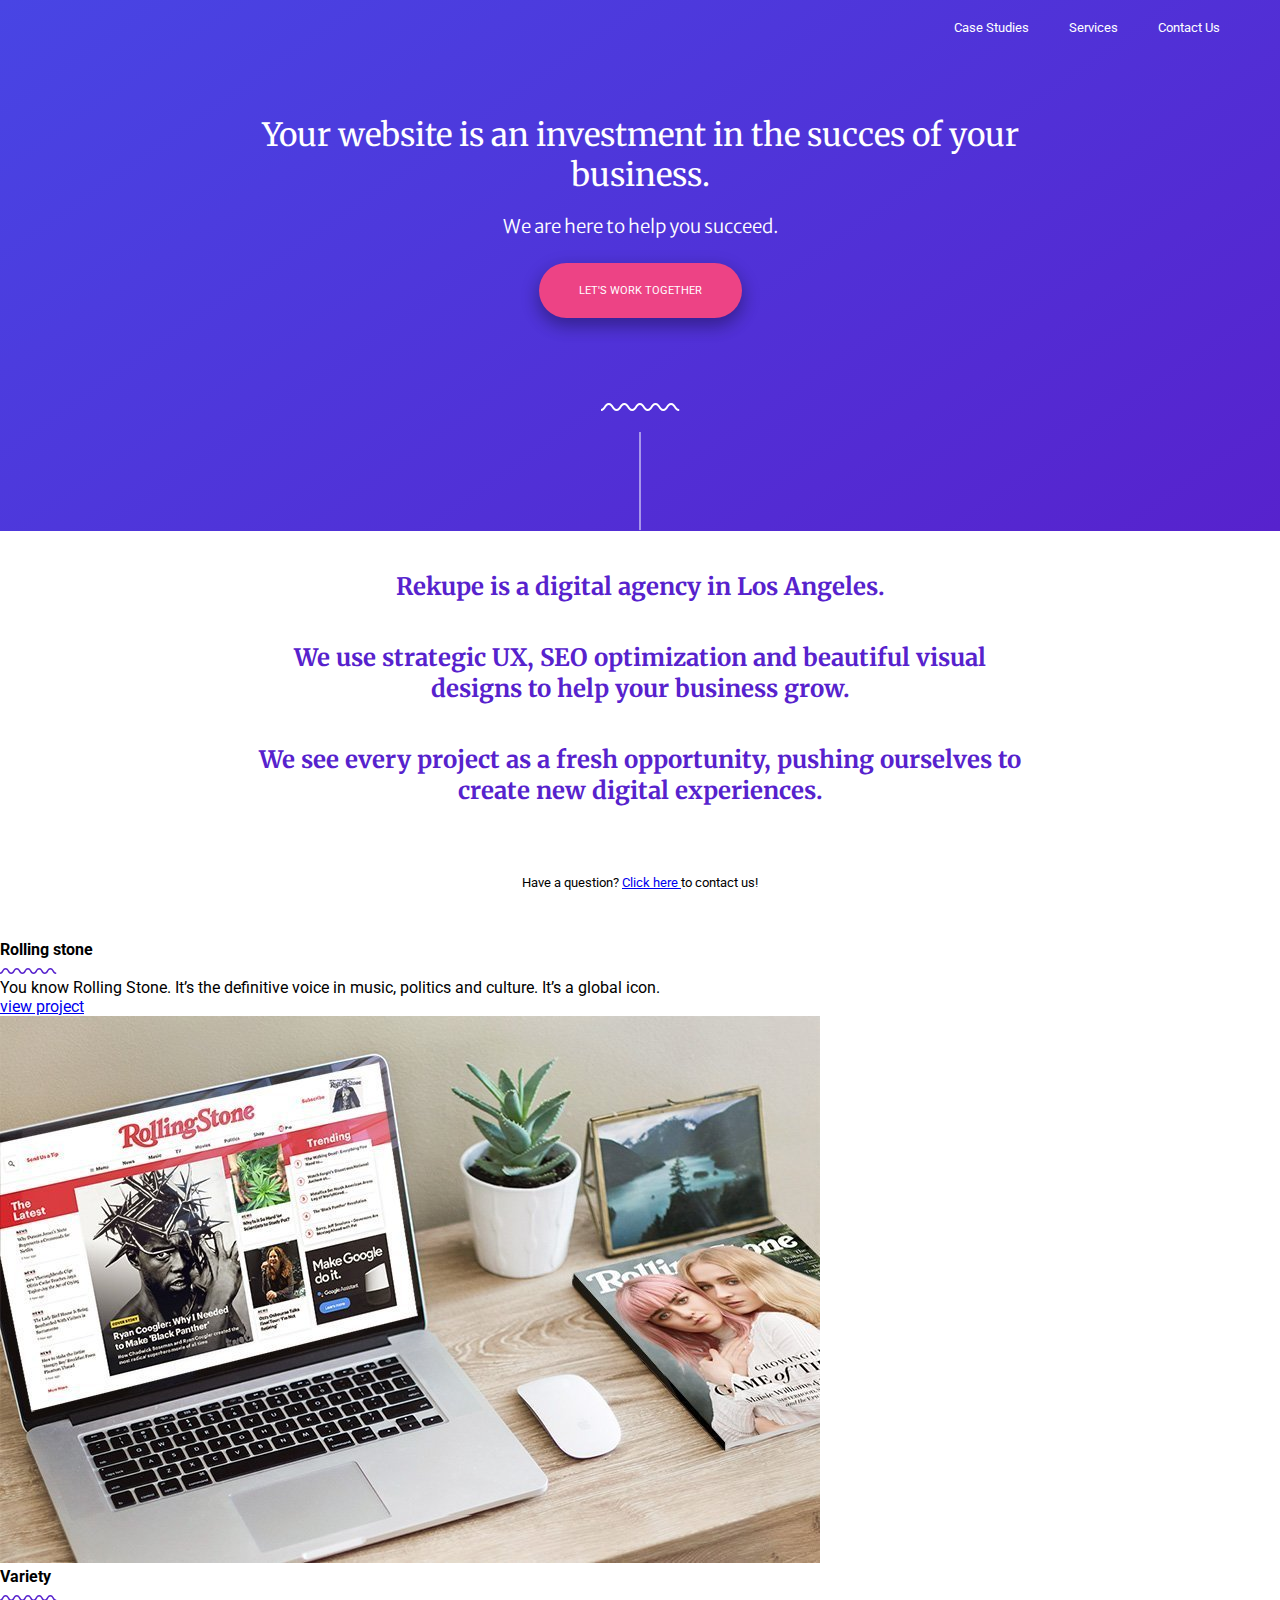
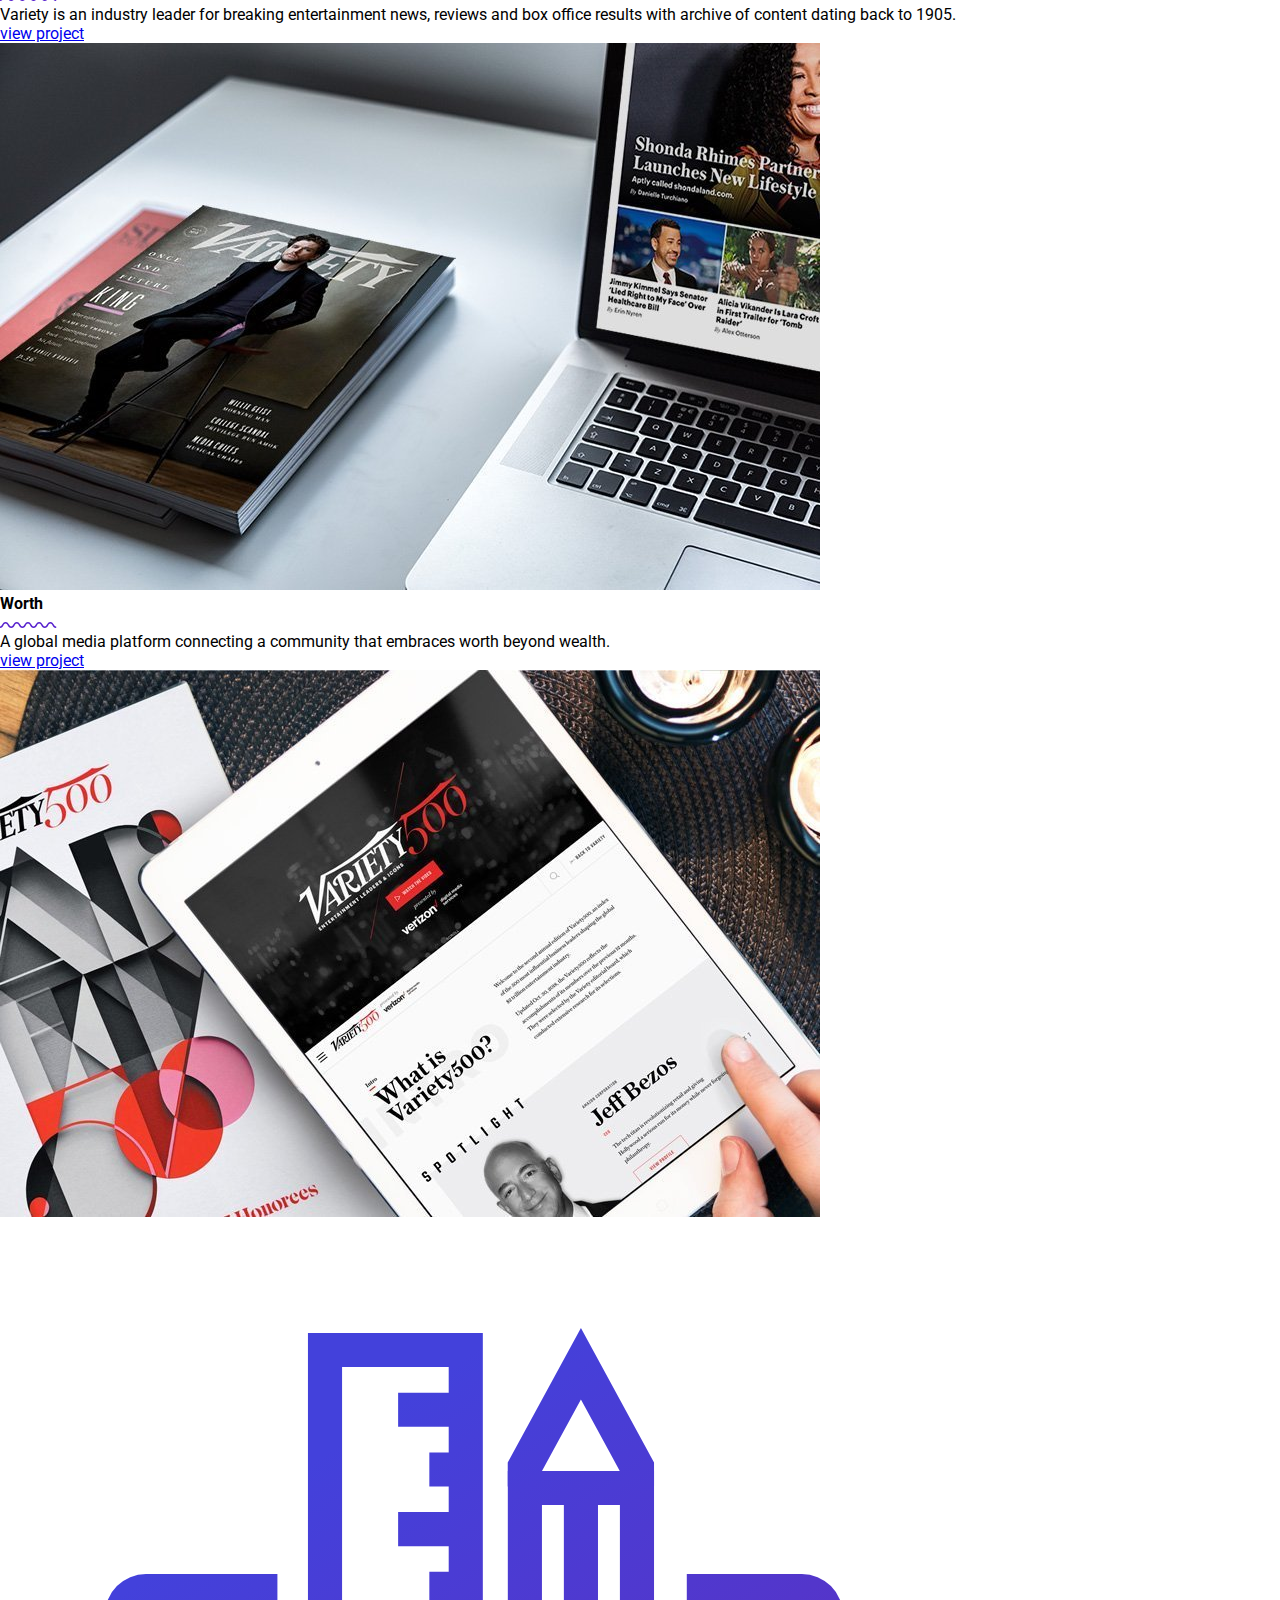
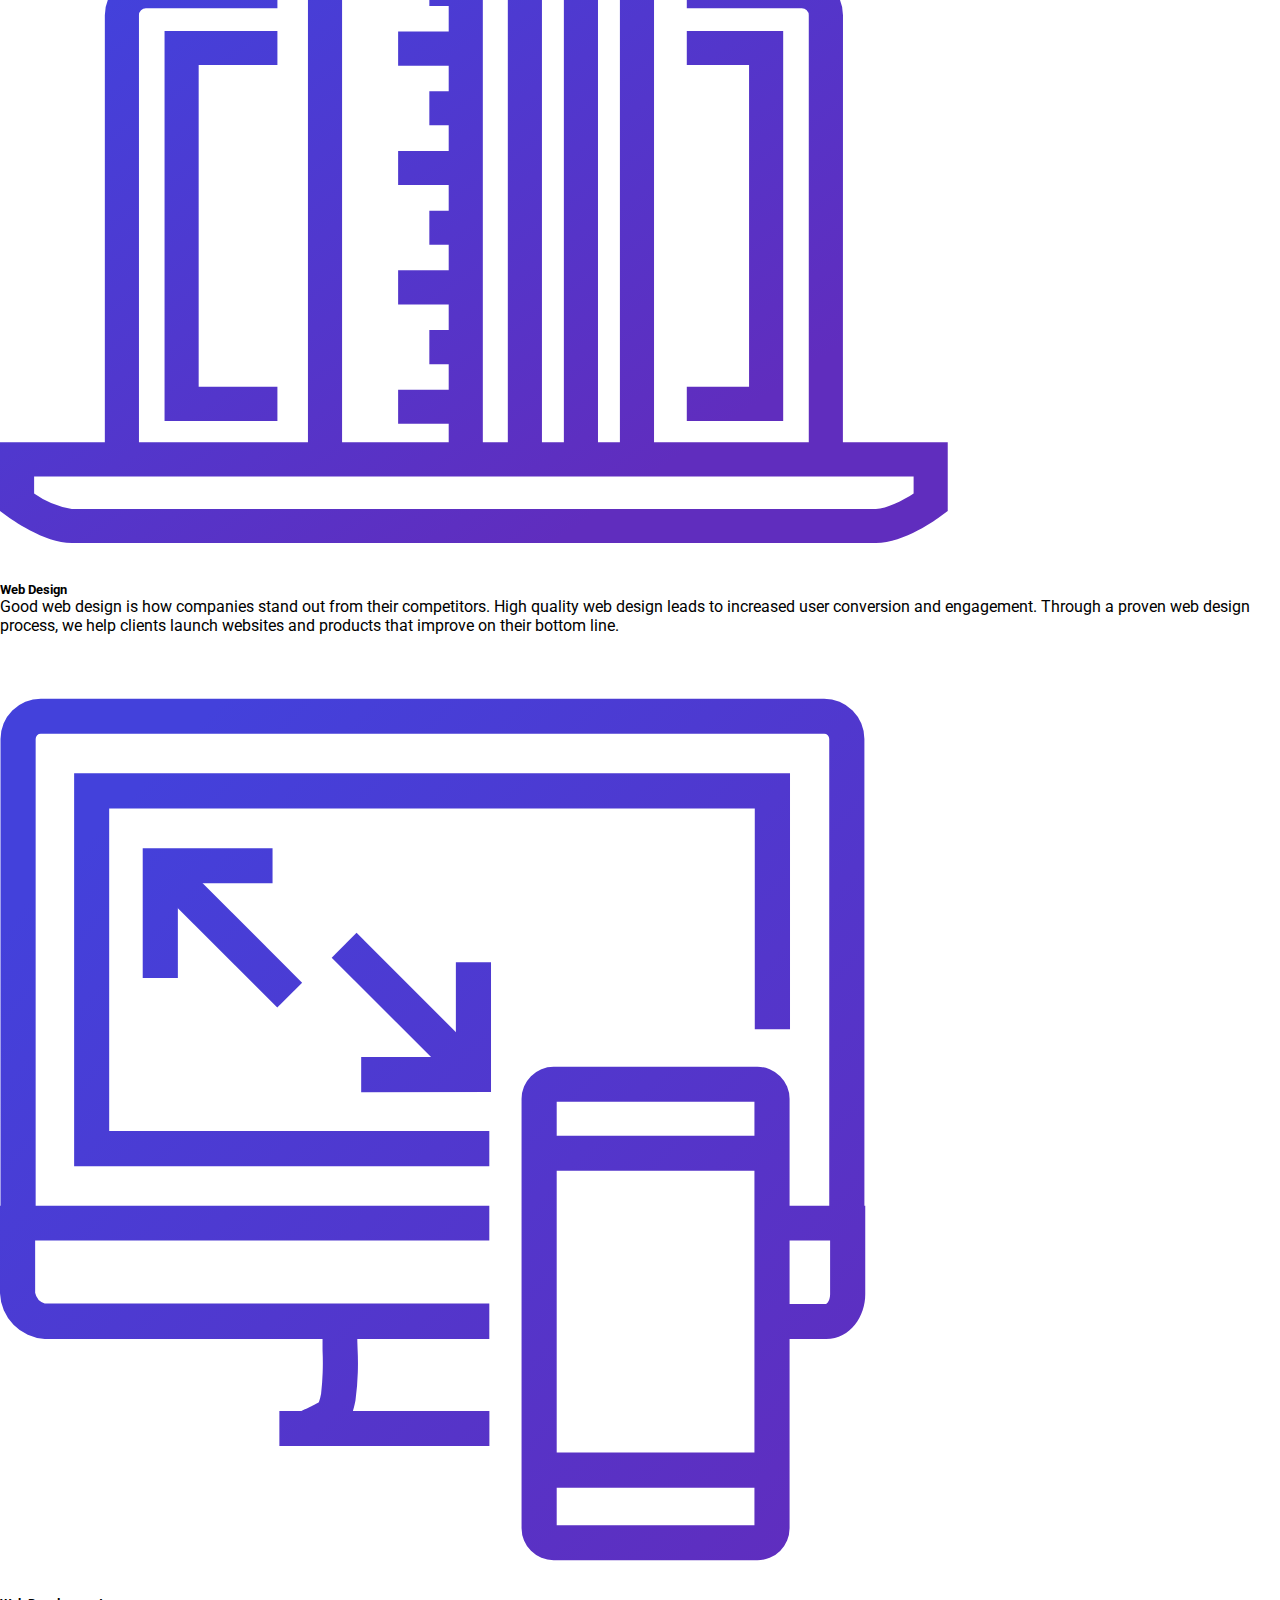
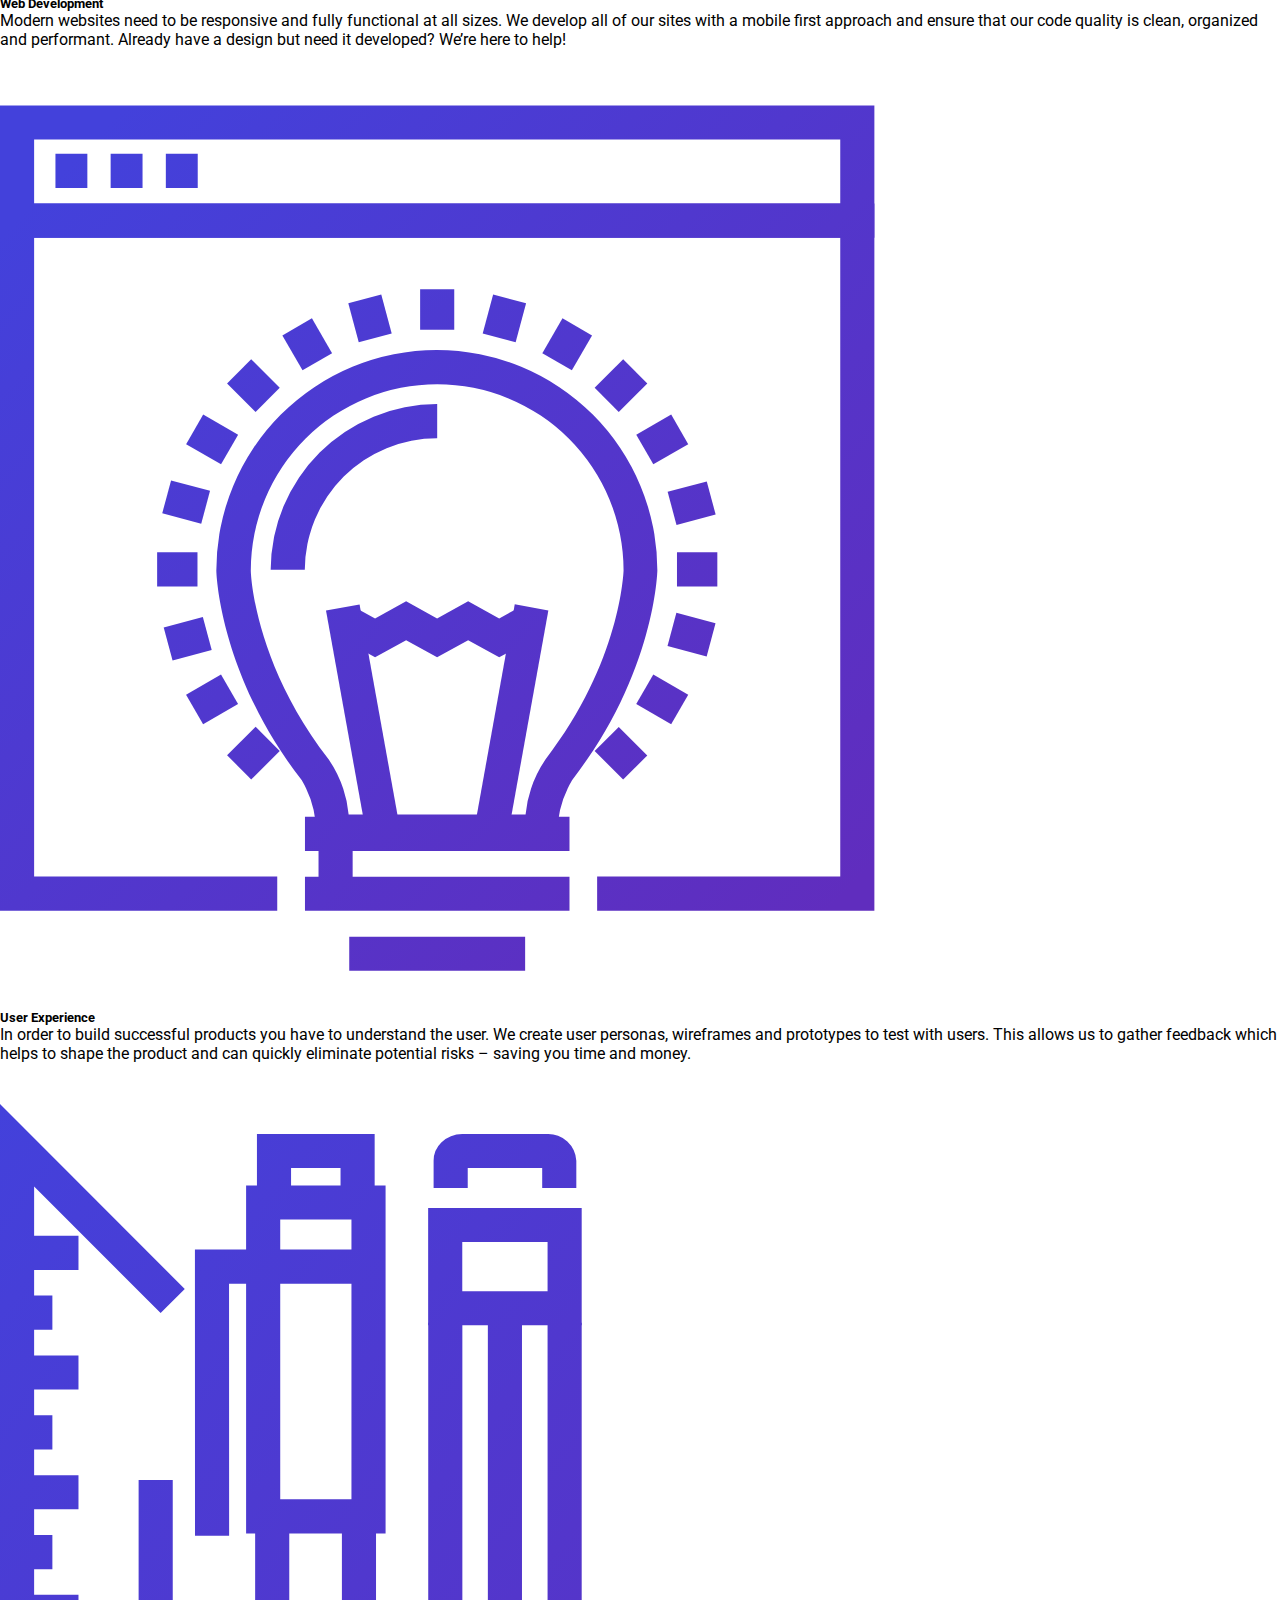
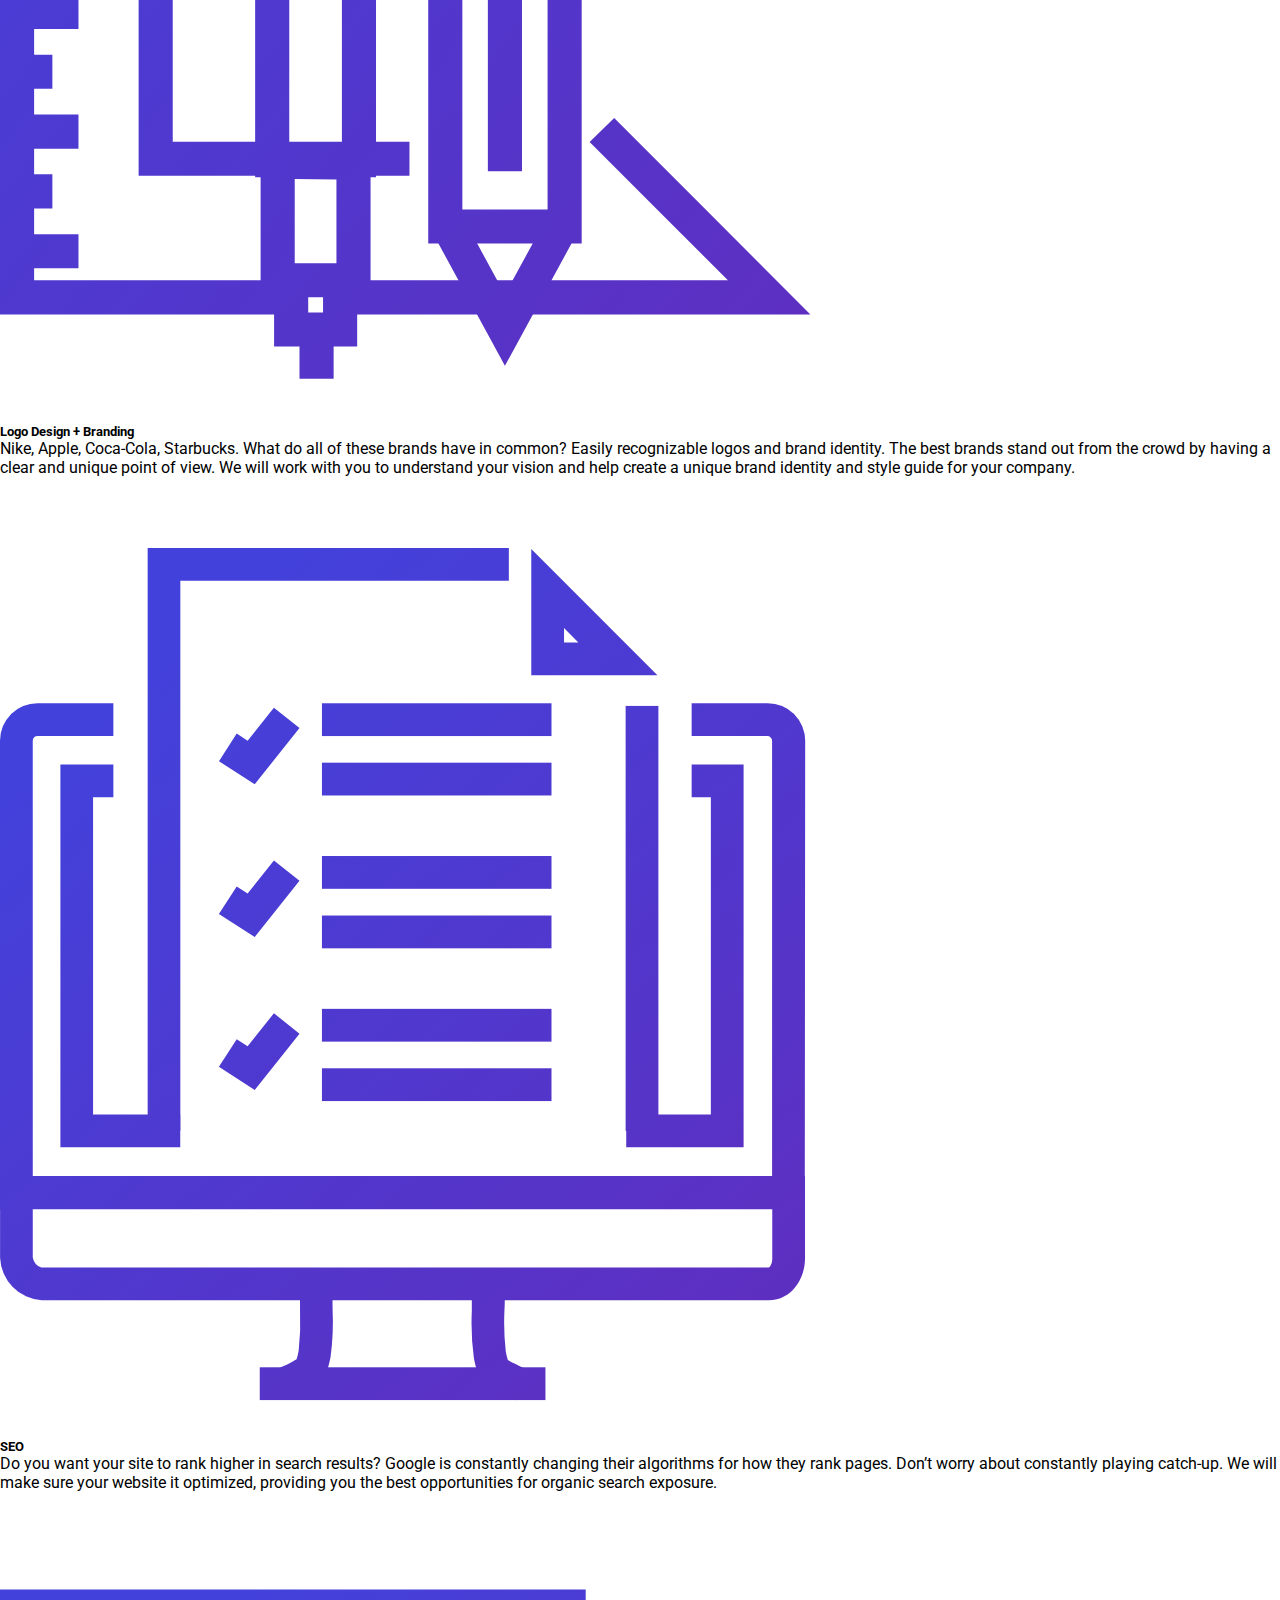
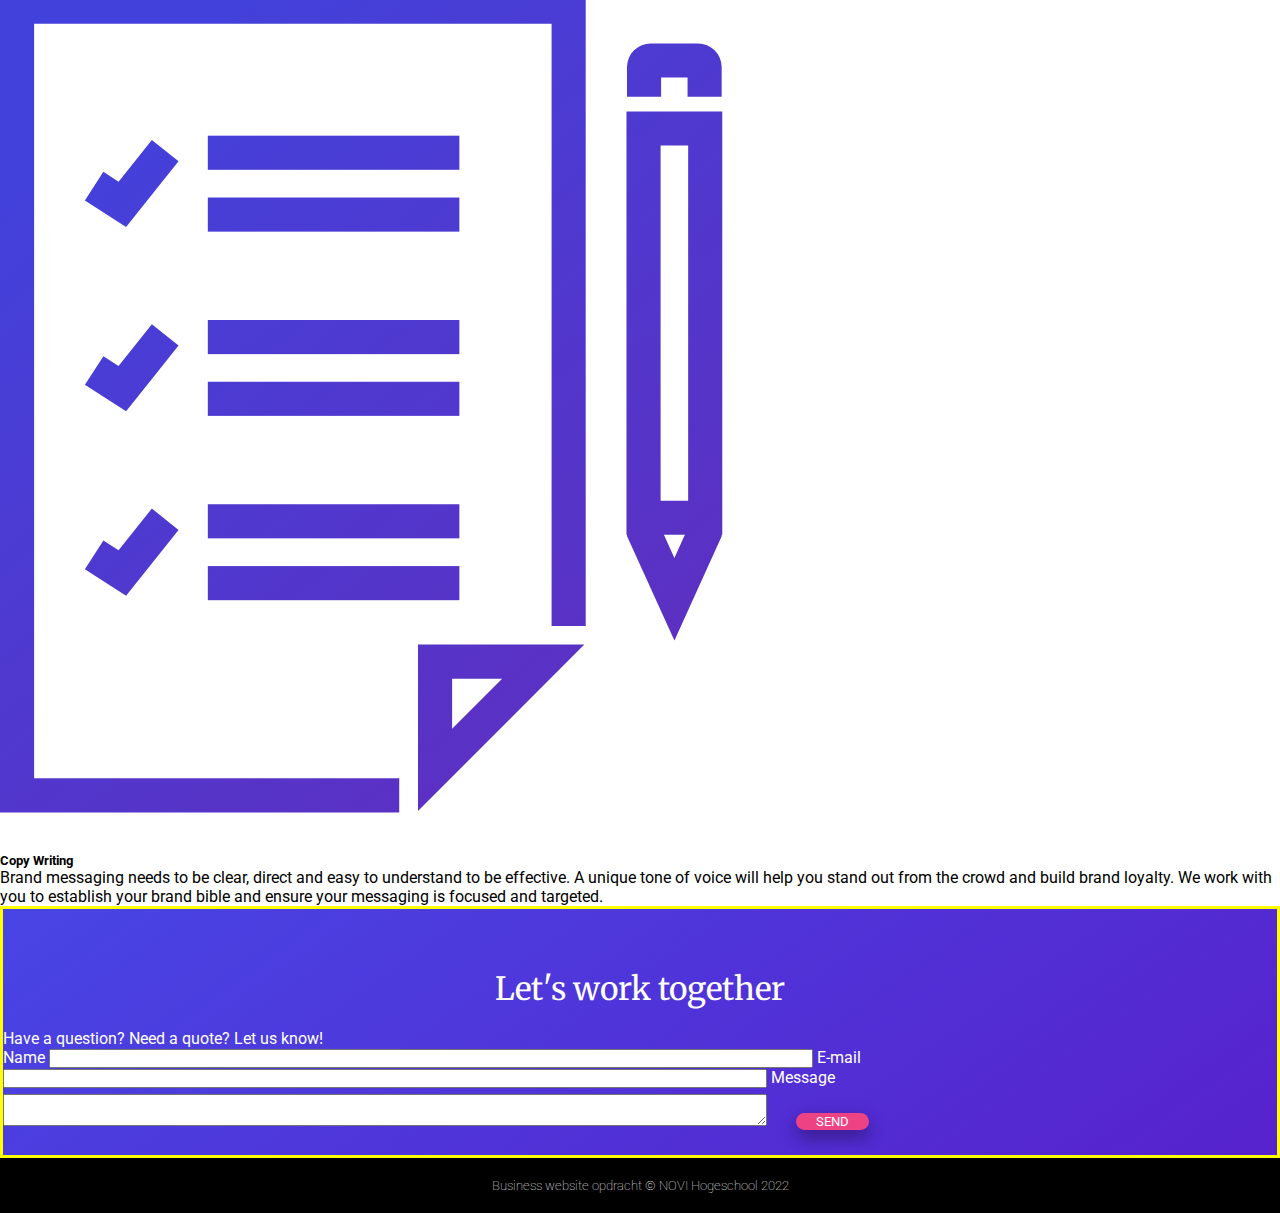
==== commit 45b14446: "i-give-up-for-tonight" ====
--- a/index.html
+++ b/index.html
@@ -108,8 +108,21 @@
 
     </section>
 <!--BLAUW VLAK MET EEN FORMULIER (3 VRAGEN) EN EEN SUBMIT BUTTON ERIN-->
-    <section id="contact">
-        <p>hier komt het formulier in een blauw vlak, maar die heb ik nog niet af</p>
+    <section id="contact" class="section-form-outer-container">
+        <div class="section-form-inner-container">
+            <h1>Let's work together</h1>
+            <p>Have a question? Need a quote? Let us know!</p>
+            <form>
+                <label for="fullname">Name</label>
+                <input type="text" id="fullname" name="fullname" style="width: 60%">
+                <label for="email">E-mail</label>
+                <input type="email" id="email" name="email" style="width: 60%">
+                <label for="message">Message</label>
+                <textarea id="message" name="message" style="width: 60%">
+                </textarea>
+                <button type="submit">Send</button>
+            </form>
+        </div>
     </section>
 </main>
 
--- a/styles.css
+++ b/styles.css
@@ -143,7 +143,21 @@
 
 
 /* ------------ form -------------*/
+.section-form-outer-container {
+    background: linear-gradient(145deg, rgba(72, 69, 228, 1) 0%, rgba(87, 34, 205, 1) 100%);
+    width: 100%;
+}
 
+.section-form-inner-container {
+    flex-basis: 60%;
+    flex-direction: row;
+    justify-content: space-between;
+    color: white;
+    align-items: center;
+    border: solid yellow;
+}
+form {
+}
 
 /* ------------ footer -------------*/
 footer {
